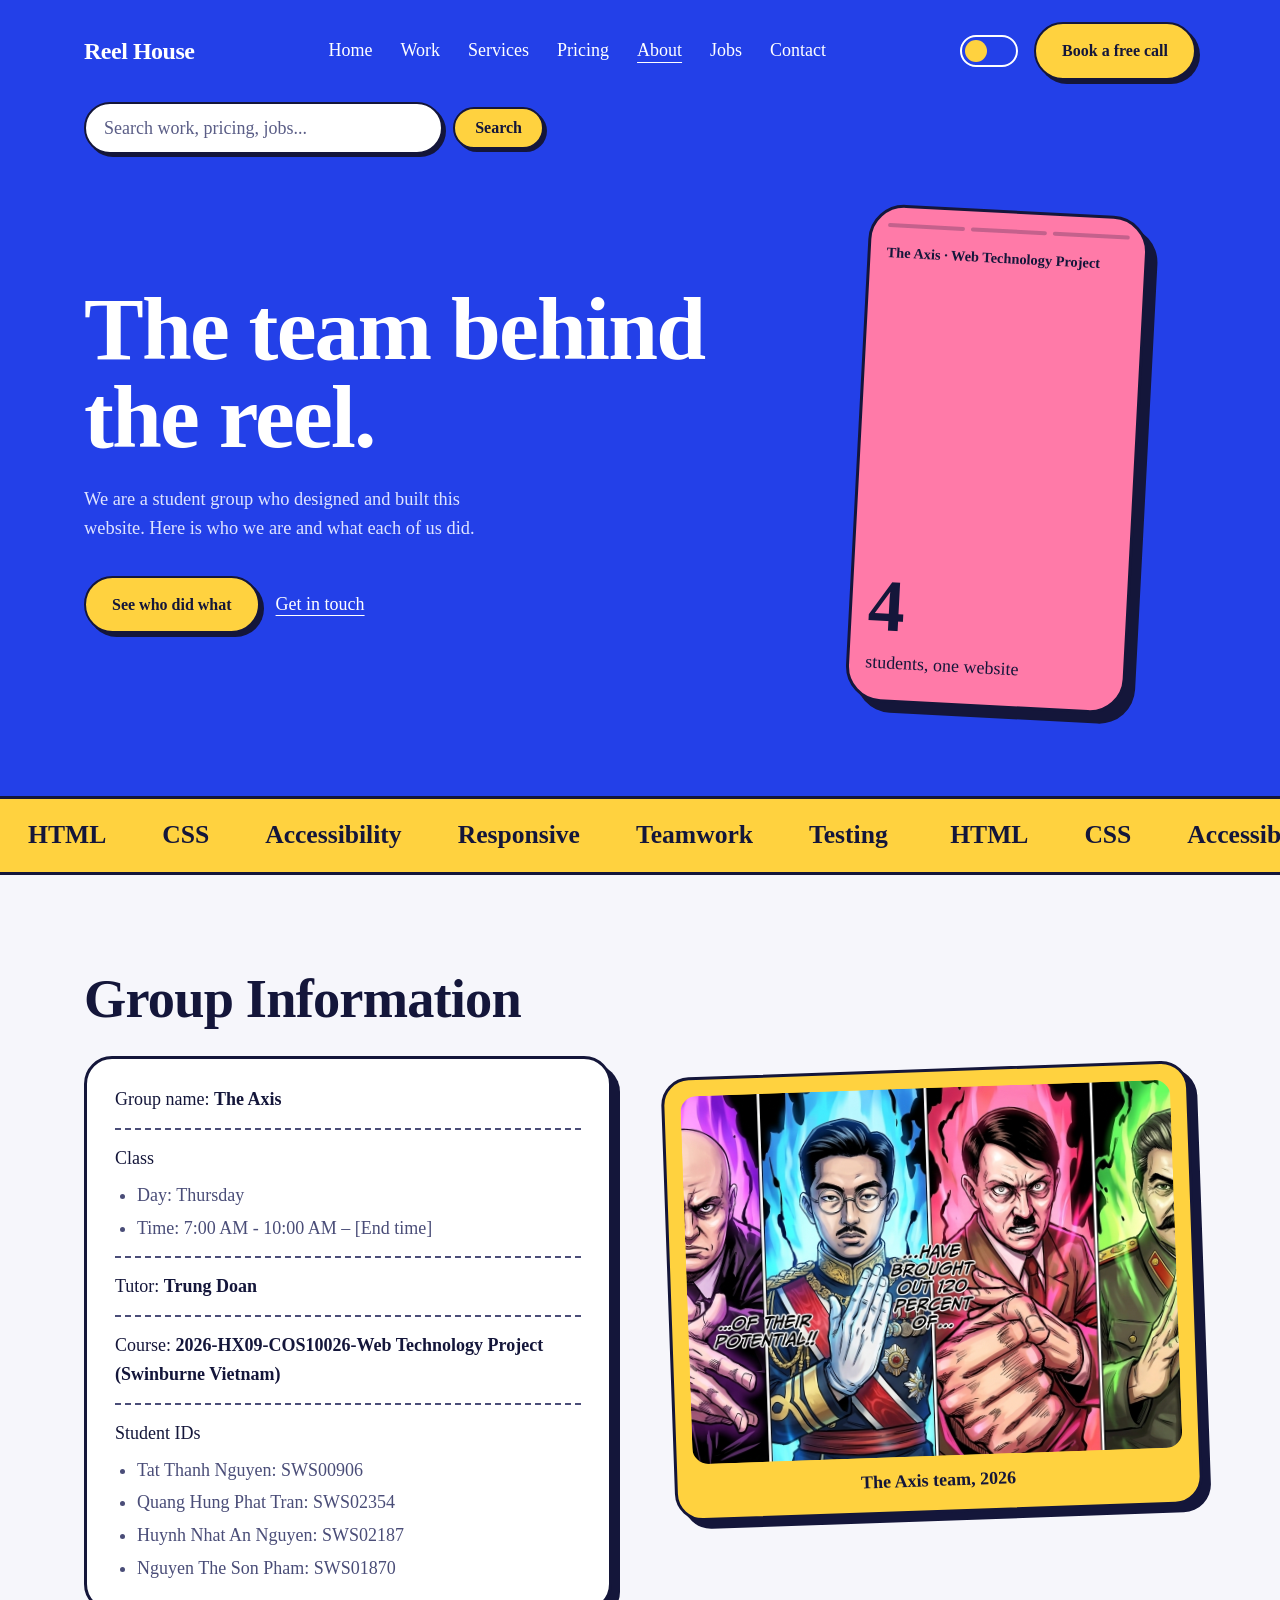
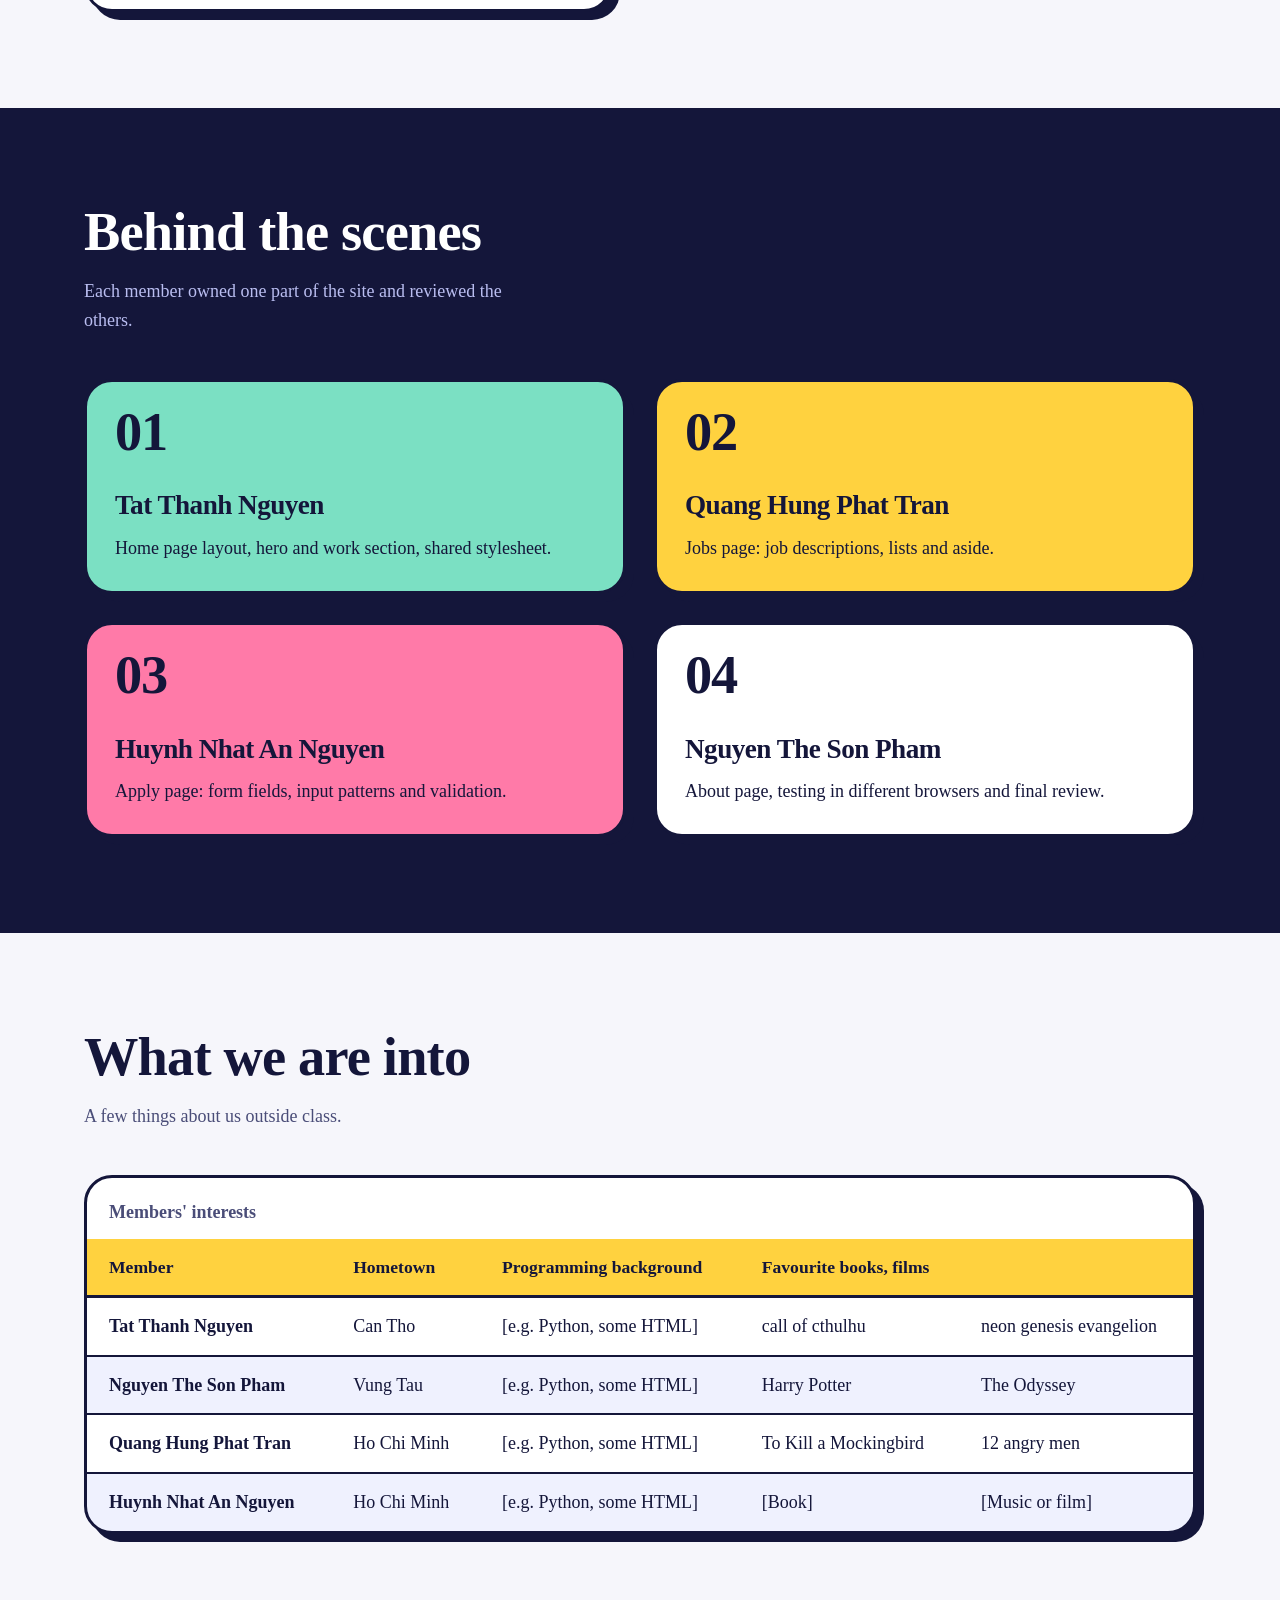
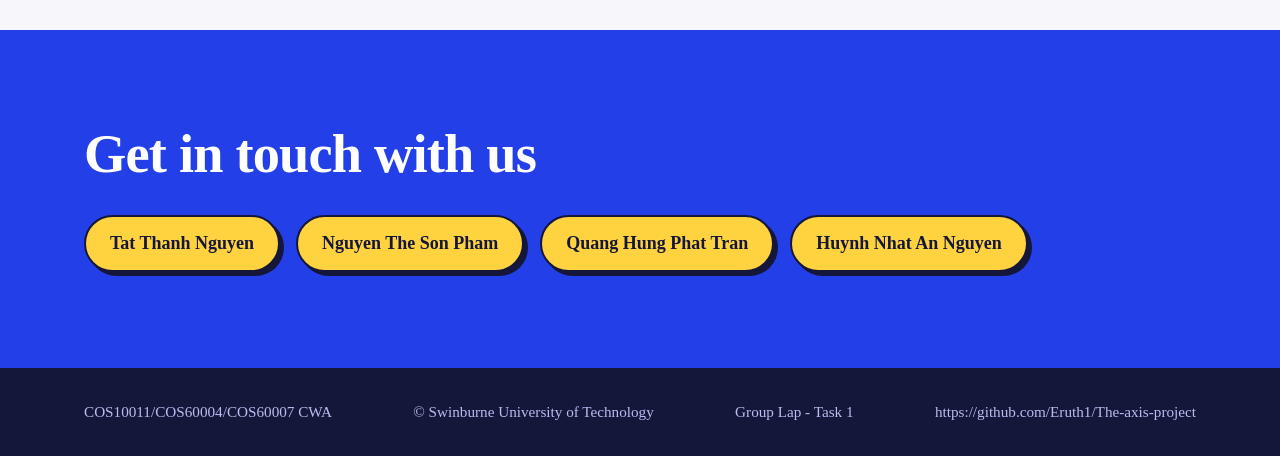
==== about.html @ df367ac7 "them id" ====
<!DOCTYPE html>
<html lang="en">
<head>
<meta charset="UTF-8">
<meta name="viewport" content="width=device-width, initial-scale=1">
<meta name="description" content="About the team behind the Reel House website">
<title>About us | Reel House</title>
<link rel="preconnect" href="https://fonts.googleapis.com">
<link rel="preconnect" href="https://fonts.gstatic.com" crossorigin>
<link href="https://fonts.googleapis.com/css2?family=Bricolage+Grotesque:opsz,wght@12..96,500;12..96,800&family=DM+Sans:wght@400;500;700&display=swap" rel="stylesheet">
<link rel="stylesheet" href="reelhouse.css">
</head>
<body>
<input type="checkbox" id="dark" class="sr" aria-label="Dark mode">
<div class="progress" aria-hidden="true"></div>

<header>
  <div class="wrap">
    <nav>
      <a class="logo" href="index.html">Reel House</a>
      <ul>
        <li><a href="index.html">Home</a></li>
        <li><a href="index.html#work">Work</a></li>
        <li><a href="index.html#services">Services</a></li>
        <li><a href="index.html#pricing">Pricing</a></li>
        <li><a href="about.html" aria-current="page">About</a></li>
        <li><a href="jobs.html">Jobs</a></li>
        <li><a href="contact.html">Contact</a></li>
      </ul>
      <div class="nav-right">
        <label class="toggle" for="dark" title="Switch dark mode"><span class="sr">Toggle dark mode</span></label>
        <a class="btn" href="index.html#contact">Book a free call</a>
      </div>
    </nav>
 <form class="search" role="search" action="index.html">
    <label class="sr" for="site-search">Search the site</label>
    <input type="search" id="site-search" name="q" placeholder="Search work, pricing, jobs..." list="search-list" autocomplete="off">
    <datalist id="search-list"></datalist>
    <button class="btn" type="submit">Search</button>
    <span class="search-msg" role="status" aria-live="polite"></span>

</form>
    <div class="hero">
      <div>
        <h1>The team behind the reel.</h1>
        <p>We are a student group who designed and built this website. Here is who we are and what each of us did.</p>
        <div class="hero-actions">
          <a class="btn" href="#contributions">See who did what</a>
          <a class="text" href="#email">Get in touch</a>
        </div>
      </div>
      <div class="phone" aria-label="Team summary">
        <div class="bars"><i></i><i></i><i></i></div>
        <div class="who">The Axis · Web Technology Project</div>
        <div class="big">4</div>
        <div class="cap">students, one website</div>
      </div>
    </div>
  </div>
</header>

<div class="strip" aria-hidden="true">
  <div>
    <span>HTML</span><span>CSS</span><span>Accessibility</span><span>Responsive</span><span>Teamwork</span><span>Testing</span>
    <span>HTML</span><span>CSS</span><span>Accessibility</span><span>Responsive</span><span>Teamwork</span><span>Testing</span>
  </div>
</div>

<main>
  <section id="group">
    <div class="wrap about-grid">
      <div>
        <h2>Group Information</h2>
        <ul class="info">
          <li>Group name: <strong>The Axis</strong></li>
          <li>Class
            <ul>
              <li>Day: Thursday</li>
              <li>Time: 7:00 AM - 10:00 AM – [End time]</li>
            </ul>
          </li>
          <li>Tutor: <strong>Trung Doan</strong></li>
          <li>Course: <strong>2026-HX09-COS10026-Web Technology Project (Swinburne Vietnam)</strong></li>
          <li>Student IDs
            <ul>
              <li>Tat Thanh Nguyen: SWS00906</li>
              <li>Quang Hung Phat Tran: SWS02354</li>
              <li>Huynh Nhat An Nguyen: SWS02187</li>
              <li>Nguyen The Son Pham: SWS01870</li>
            </ul>
          </li>
        </ul>
      </div>
      <figure class="group-photo">
        <img src="Photo of The Axis Group members.png" alt="Domain Clash" width="480" height="360">
        <figcaption>The Axis team, 2026</figcaption>
      </figure>
    </div>
  </section>

  <section class="services" id="contributions">
    <div class="wrap">
      <h2>Behind the scenes</h2>
      <p class="lead">Each member owned one part of the site and reviewed the others.</p>
      <dl class="roles">
        <div class="role"><span class="num" aria-hidden="true">01</span><dt>Tat Thanh Nguyen</dt><dd>Home page layout, hero and work section, shared stylesheet.</dd></div>
        <div class="role"><span class="num" aria-hidden="true">02</span><dt>Quang Hung Phat Tran</dt><dd>Jobs page: job descriptions, lists and aside.</dd></div>
        <div class="role"><span class="num" aria-hidden="true">03</span><dt>Huynh Nhat An Nguyen</dt><dd>Apply page: form fields, input patterns and validation.</dd></div>
        <div class="role"><span class="num" aria-hidden="true">04</span><dt>Nguyen The Son Pham</dt><dd>About page, testing in different browsers and final review.</dd></div>
      </dl>
    </div>
  </section>

  <section id="interests">
    <div class="wrap">
      <h2>What we are into</h2>
      <p class="lead">A few things about us outside class.</p>
      <div class="table-wrap">
        <table class="interests">
          <caption>Members' interests</caption>
          <thead>
            <tr>
              <th scope="col">Member</th>
              <th scope="col">Hometown</th>
              <th scope="col">Programming background</th>
              <th scope="col" colspan="2">Favourite books, films</th>
            </tr>
          </thead>
          <tbody>
            <tr>
              <th scope="row">Tat Thanh Nguyen</th>
              <td>Can Tho</td>
              <td>[e.g. Python, some HTML]</td>
              <td>call of cthulhu</td>
              <td>neon genesis evangelion</td>
            </tr>
            <tr>
              <th scope="row">Nguyen The Son Pham</th>
              <td>Vung Tau</td>
              <td>[e.g. Python, some HTML]</td>
              <td>Harry Potter</td>
              <td>The Odyssey</td>
            </tr>
            <tr>
              <th scope="row">Quang Hung Phat Tran</th>
              <td>Ho Chi Minh</td>
              <td>[e.g. Python, some HTML]</td>
              <td>To Kill a Mockingbird</td>
              <td>12 angry men</td>
            </tr>
            <tr>
              <th scope="row">Huynh Nhat An Nguyen</th>
              <td>Ho Chi Minh</td>
              <td>[e.g. Python, some HTML]</td>
              <td>[Book]</td>
              <td>[Music or film]</td>
            </tr>
          </tbody>
        </table>
      </div>
    </div>
  </section>

  <section class="contact" id="email">
    <div class="wrap">
      <h2>Get in touch with us</h2>
      <ul class="emails">
        <li><a href="https://mail.google.com/mail/u/0/?to=thanhntfsc0262@fpt.edu.vn&fs=1&tf=cm" target="_blank" rel="noopener">Tat Thanh Nguyen</a></li>
        <li><a href="https://mail.google.com/mail/u/0/?to=sonproghe@gmail.com&fs=1&tf=cm" target="_blank" rel="noopener">Nguyen The Son Pham</a></li>
        <li><a href="https://mail.google.com/mail/u/0/?to=123hungphat456@gmail.com&fs=1&tf=cm" target="_blank" rel="noopener">Quang Hung Phat Tran</a></li>
        <li><a href="???">Huynh Nhat An Nguyen</a></li>
      </ul>
    </div>
  </section>
</main>

<footer>
  <div class="wrap">
    <p>COS10011/COS60004/COS60007 CWA</p>
    <p>&#169; Swinburne University of Technology</p>
    <p>Group Lap - Task 1</p>
    <P>https://github.com/Eruth1/The-axis-project</P>
  </div>
</footer>

</body>
</html>
---- reelhouse.css ----
:root{
  --blue:#2340e8; --ink:#14163a; --paper:#f6f6fb;
  --sun:#ffd23f; --pink:#ff7aa8; --mint:#7be0c3;
  --bg:#f6f6fb; --fg:#14163a; --edge:#14163a; --muted:#4a4d78; --field:#fff; --panel:#14163a;
  --display:"Times New Roman",Times,"Liberation Serif",serif;
  --body:"Times New Roman",Times,"Liberation Serif",serif;
}
*{box-sizing:border-box;margin:0;padding:0}
html{scroll-behavior:smooth}
body{font-family:var(--body);color:var(--fg);background:var(--bg);line-height:1.6;font-size:18px;transition:background .3s,color .3s}
body:has(#dark:checked){--bg:#0f1130;--fg:#eef0ff;--edge:#b8beff;--muted:#aab0ee;--field:#1b1e4d;--panel:#1b1e4d}
a{color:inherit}
:focus-visible{outline:3px solid var(--sun);outline-offset:3px}
.wrap{max-width:1160px;margin:0 auto;padding:0 24px}

/* Header */
header{background:var(--blue);color:#fff}
nav{display:flex;align-items:center;justify-content:space-between;padding:22px 0}
.logo{font-family:var(--display);font-weight:800;font-size:1.5rem;text-decoration:none;letter-spacing:-.02em}
nav ul{display:flex;gap:28px;list-style:none}
nav ul a{text-decoration:none;font-weight:500}
nav ul a:hover{text-decoration:underline;text-underline-offset:6px}
.btn{display:inline-block;background:var(--sun);color:var(--ink);font-weight:700;padding:14px 26px;border-radius:999px;text-decoration:none;border:2px solid var(--ink);box-shadow:4px 4px 0 var(--ink);transition:transform .15s,box-shadow .15s;cursor:pointer;font-family:inherit;font-size:1rem}
.btn:hover{transform:translate(2px,2px);box-shadow:2px 2px 0 var(--ink)}

/* Dark mode switch (checkbox + :has, no JavaScript) */
.sr{position:absolute;opacity:0;pointer-events:none}
.nav-right{display:flex;align-items:center;gap:16px}
.toggle{width:58px;height:32px;border-radius:999px;border:2px solid #fff;background:transparent;position:relative;cursor:pointer;flex:none}
.toggle::before{content:"";position:absolute;top:3px;left:3px;width:22px;height:22px;border-radius:50%;background:var(--sun);transition:transform .25s}
body:has(#dark:checked) .toggle::before{transform:translateX(26px);background:#fff}
body:has(#dark:focus-visible) .toggle{outline:3px solid var(--sun);outline-offset:3px}

/* Scroll progress bar (scroll-driven animation) */
.progress{position:fixed;top:0;left:0;right:0;height:5px;background:var(--sun);transform:scaleX(0);transform-origin:left;z-index:60}
@supports (animation-timeline:scroll()){
  .progress{animation:grow linear both;animation-timeline:scroll(root)}
}
@keyframes grow{to{transform:scaleX(1)}}

/* Sticky call button on small screens */
.sticky-cta{display:none}

/* Hero */
.hero{display:grid;grid-template-columns:1.25fr .75fr;gap:48px;align-items:center;padding:48px 0 88px}
h1{font-family:var(--display);font-weight:800;font-size:clamp(2.8rem,7vw,5.6rem);line-height:.98;letter-spacing:-.02em}
.hero p{max-width:46ch;margin:24px 0 32px;font-size:1.15rem;color:#dfe4ff}
.hero-actions{display:flex;gap:16px;align-items:center;flex-wrap:wrap}
.hero-actions a.text{font-weight:500;text-underline-offset:5px}

/* Phone with story bars (the one animated moment) */
.phone{justify-self:center;width:min(280px,80vw);aspect-ratio:9/16;background:var(--pink);border:3px solid var(--ink);border-radius:36px;box-shadow:10px 10px 0 var(--ink);padding:16px;display:flex;flex-direction:column;color:var(--ink);transform:rotate(3deg);position:relative;overflow:hidden}
.bars{display:flex;gap:6px}
.bars i{flex:1;height:4px;background:rgba(20,22,58,.25);border-radius:4px;overflow:hidden;position:relative}
.bars i::after{content:"";position:absolute;inset:0;background:var(--ink);transform:scaleX(0);transform-origin:left;animation:fill 9s linear infinite}
.bars i:nth-child(2)::after{animation-delay:3s}
.bars i:nth-child(3)::after{animation-delay:6s}
@keyframes fill{0%{transform:scaleX(0)}33%,100%{transform:scaleX(1)}}
.phone .who{margin-top:14px;font-weight:700;font-size:.9rem}
.phone .big{margin-top:auto;font-family:var(--display);font-weight:800;font-size:4.6rem;line-height:.9;letter-spacing:-.02em}
.phone .cap{margin:10px 0 6px;font-weight:500}

/* Platform marquee */
.strip{background:var(--sun);color:var(--ink);border-block:3px solid var(--ink);overflow:hidden;white-space:nowrap}
.strip div{display:inline-block;padding:16px 0;font-family:var(--display);font-weight:800;font-size:1.6rem;animation:slide 28s linear infinite}
.strip span{margin:0 28px}
@keyframes slide{to{transform:translateX(-50%)}}

section{padding:96px 0}
h2{font-family:var(--display);font-weight:800;font-size:clamp(2rem,4.5vw,3.4rem);line-height:1.05;letter-spacing:-.015em;max-width:18ch}
.lead{max-width:52ch;margin-top:16px;color:var(--muted)}

/* Work: vertical story cards */
.stories{display:grid;grid-template-columns:repeat(3,1fr);gap:28px;margin-top:48px}
.story{position:relative;overflow:hidden;color:#14163a;aspect-ratio:9/14;border:3px solid var(--edge);border-radius:28px;padding:22px;display:flex;flex-direction:column;box-shadow:8px 8px 0 var(--edge);transition:transform .2s}
.story:hover{transform:translateY(-6px)}
.story:nth-child(1){background:var(--mint)}
.story:nth-child(2){background:var(--sun)}
.story:nth-child(3){background:var(--pink)}
.story small{font-weight:700;font-size:1rem}
.story .stat{margin-top:auto;font-family:var(--display);font-weight:800;font-size:clamp(3.4rem,6vw,5rem);line-height:.9;letter-spacing:-.02em}
.story h3{font-size:1.25rem;margin:10px 0 6px}
.story p{font-size:.98rem}

.story .back{position:absolute;inset:0;background:#14163a;color:#fff;padding:22px;display:flex;flex-direction:column;justify-content:flex-end;transform:translateY(101%);transition:transform .4s cubic-bezier(.2,.8,.2,1)}
.story:hover .back,.story:focus-within .back,.story:focus .back{transform:none}
.story .back h3{color:var(--sun);margin:0 0 12px}
.story .back ul{list-style:none;display:grid;gap:10px}
.story .back li{padding-left:22px;position:relative}
.story .back li::before{content:"";position:absolute;left:0;top:.55em;width:10px;height:10px;border-radius:50%;background:var(--mint)}
.story .hint{margin-top:10px;font-size:.85rem;font-weight:700;opacity:.7}

/* Services */
.services{background:var(--panel);color:#fff}
.services .lead{color:#b9bdf0}
.list{margin-top:44px;border-top:2px solid #3a3e85}
details{border-bottom:2px solid #3a3e85}
summary{list-style:none;cursor:pointer;display:flex;justify-content:space-between;align-items:center;padding:24px 0;font-family:var(--display);font-weight:800;font-size:clamp(1.5rem,3vw,2.2rem);letter-spacing:-.02em}
summary::-webkit-details-marker{display:none}
summary::after{content:"+";font-size:2rem;color:var(--sun);transition:transform .2s}
details[open] summary::after{transform:rotate(45deg)}
details p{padding:0 0 26px;max-width:58ch;color:#c9ccf5}

/* Contact */
.contact{background:var(--blue);color:#fff}
.contact .grid{display:grid;grid-template-columns:1fr 1fr;gap:56px;align-items:start}
form{background:var(--bg);color:var(--fg);border:3px solid var(--edge);border-radius:28px;padding:30px;box-shadow:8px 8px 0 var(--edge);display:grid;gap:16px}
label{font-weight:700;font-size:.95rem;display:grid;gap:6px}
input,select,textarea{font:inherit;padding:12px 14px;border:2px solid var(--edge);border-radius:12px;background:var(--field);color:var(--fg)}
textarea{min-height:110px;resize:vertical}

footer{background:var(--ink);color:#b9bdf0;padding:32px 0;font-size:.95rem}
footer .wrap{display:flex;justify-content:space-between;flex-wrap:wrap;gap:12px}

@media (max-width:860px){
  .hero,.contact .grid{grid-template-columns:1fr}
  .stories{grid-template-columns:1fr}
  .story{aspect-ratio:auto;min-height:340px}
  nav ul{display:none}
  section{padding:72px 0}
  .sticky-cta{display:block;position:fixed;left:16px;right:16px;bottom:max(16px,env(safe-area-inset-bottom));z-index:40;text-align:center}
  footer{padding-bottom:96px}
  .story .back{transform:none;position:static;margin-top:16px;border-radius:16px}
  .story .hint{display:none}
}
@media (prefers-reduced-motion:reduce){
  .bars i::after,.strip div{animation:none}
  .bars i::after{transform:scaleX(1)}
}

/* ===== Platform picker for Work (radio buttons, no JavaScript) ===== */
.tabs{display:flex;gap:12px;flex-wrap:wrap;margin-top:32px}
.tabs label.tab{display:block;gap:0}
.tab span{display:inline-block;padding:10px 22px;border:2px solid var(--edge);border-radius:999px;font-weight:700;cursor:pointer;transition:background .15s,color .15s}
.tab span:hover{background:var(--sun);color:#14163a}
#p-tt:checked ~ .tabs label[for=p-tt] span,
#p-ig:checked ~ .tabs label[for=p-ig] span,
#p-yt:checked ~ .tabs label[for=p-yt] span{background:var(--fg);color:var(--bg);border-color:var(--fg)}
#p-tt:focus-visible ~ .tabs label[for=p-tt] span,
#p-ig:focus-visible ~ .tabs label[for=p-ig] span,
#p-yt:focus-visible ~ .tabs label[for=p-yt] span{outline:3px solid var(--blue);outline-offset:3px}
.set{display:none}
#p-tt:checked ~ .set-tt,#p-ig:checked ~ .set-ig,#p-yt:checked ~ .set-yt{display:grid}
@keyframes swap{from{opacity:0;transform:translateY(12px)}}
.set .story{animation:swap .35s ease both}

/* ===== Pricing ===== */
.plans{display:grid;grid-template-columns:repeat(3,1fr);gap:28px;margin-top:56px;align-items:stretch}
.plan{background:var(--field);color:var(--fg);border:3px solid var(--edge);border-radius:28px;padding:30px;box-shadow:8px 8px 0 var(--edge);display:flex;flex-direction:column;position:relative}
.plan.pop{background:var(--sun);color:#14163a;border-color:#14163a;box-shadow:8px 8px 0 #14163a;transform:translateY(-14px)}
.badge{position:absolute;top:-16px;right:22px;background:var(--pink);color:#14163a;border:2px solid #14163a;border-radius:999px;padding:4px 14px;font-weight:700;font-size:.9rem}
.plan h3{font-family:var(--display);font-size:1.6rem;letter-spacing:-.02em}
.price{font-family:var(--display);font-weight:800;font-size:3rem;letter-spacing:-.02em;margin:8px 0}
.price small{font-family:var(--body);font-size:1rem;font-weight:500;letter-spacing:0}
.plan ul{list-style:none;margin:16px 0 28px;display:grid;gap:10px}
.plan li{padding-left:28px;position:relative}
.plan li::before{content:"";position:absolute;left:0;top:.5em;width:14px;height:8px;border-left:3px solid var(--mint);border-bottom:3px solid var(--mint);transform:rotate(-45deg)}
.plan.pop li::before{border-color:#14163a}
.plan .btn{margin-top:auto;text-align:center;background:var(--blue);color:#fff;border-color:#14163a;box-shadow:4px 4px 0 #14163a}
.plan.pop .btn{background:#14163a}
@media (max-width:860px){
  .plans{grid-template-columns:1fr}
  .plan.pop{transform:none}
}
@media (prefers-reduced-motion:reduce){.set .story{animation:none}}

/* ===== About page ===== */
.about1{padding:40px 0 88px}
.about1 p{max-width:46ch;margin-top:24px;font-size:1.15rem;color:#dfe4ff}
nav ul a[aria-current=page]{text-decoration:underline;text-underline-offset:6px}
.about-grid{display:grid;grid-template-columns:1fr 1fr;gap:56px;align-items:center}
.info{margin-top:28px;list-style:none;display:grid;gap:12px}
.info ul{margin:8px 0 0 22px;list-style:disc;display:grid;gap:4px;color:var(--muted)}
.group-photo{background:var(--sun);color:#14163a;border:3px solid var(--edge);border-radius:28px;padding:16px;box-shadow:8px 8px 0 var(--edge);transform:rotate(-2deg)}
.group-photo img{display:block;width:100%;height:auto;aspect-ratio:4/3;object-fit:cover;border-radius:16px;background:var(--pink)}
.group-photo figcaption{margin-top:10px;font-weight:700;text-align:center}
.roles{margin-top:44px;border-top:2px solid #3a3e85}
.roles dt{padding-top:24px;font-family:var(--display);font-weight:800;font-size:clamp(1.4rem,3vw,2rem);letter-spacing:-.02em;color:var(--sun)}
.roles dd{padding:6px 0 24px;border-bottom:2px solid #3a3e85;color:#c9ccf5;max-width:58ch}
.table-wrap{margin-top:44px;overflow-x:auto;border:3px solid var(--edge);border-radius:28px;box-shadow:8px 8px 0 var(--edge);background:var(--field)}
.interests{width:100%;border-collapse:collapse;min-width:640px}
.interests caption{text-align:left;padding:20px 22px 0;font-weight:700;color:var(--muted)}
.interests th,.interests td{padding:14px 22px;text-align:left;border-bottom:2px solid var(--edge)}
.interests thead th{font-family:var(--display);font-size:1.1rem}
.interests tbody tr:last-child th,.interests tbody tr:last-child td{border-bottom:0}
.interests td[rowspan]{background:var(--mint);color:#14163a;border-bottom:0}
.emails{list-style:none;display:flex;flex-wrap:wrap;gap:16px;margin-top:32px}
.emails a{display:inline-block;background:var(--sun);color:#14163a;font-weight:700;padding:12px 24px;border:2px solid #14163a;border-radius:999px;box-shadow:4px 4px 0 #14163a;text-decoration:none}
.emails a:hover{transform:translate(2px,2px);box-shadow:2px 2px 0 #14163a}
@media (max-width:860px){
  .about-grid{grid-template-columns:1fr}
  .group-photo{transform:none}
}

/* ===== Apply page ===== */
form fieldset{border:2px solid var(--edge);border-radius:12px;padding:12px 16px 16px;display:flex;flex-wrap:wrap;gap:8px 20px;min-width:0}
form legend{font-weight:700;font-size:.95rem;padding:0 6px}
form fieldset label{display:inline-flex;align-items:center;gap:8px;font-weight:500}
input[type=radio],input[type=checkbox]{width:20px;height:20px;padding:0;accent-color:var(--blue)}
form p{display:grid}
form p.actions{display:flex;flex-wrap:wrap;gap:12px}
form .btn{box-shadow:4px 4px 0 var(--edge);border-color:var(--edge);color:#14163a}
form .btn:hover{box-shadow:2px 2px 0 var(--edge)}
form .btn-ghost{background:transparent;color:var(--fg)}
input:user-invalid,select:user-invalid,textarea:user-invalid{border-color:#d6204a}
@media (max-width:860px){.contact .grid{grid-template-columns:1fr}}

/* ===== About page: match the home page ===== */
.info{background:var(--field);color:var(--fg);border:3px solid var(--edge);border-radius:28px;box-shadow:8px 8px 0 var(--edge);padding:26px 28px;gap:14px}
.info>li:not(:last-child){padding-bottom:14px;border-bottom:2px dashed var(--muted)}
.group-photo img{min-height:240px;color:#14163a;font-weight:700;text-align:center}

.roles{display:grid;grid-template-columns:repeat(2,1fr);gap:28px;border-top:0}
.role{position:relative;overflow:hidden;color:#14163a;border:3px solid #14163a;border-radius:28px;padding:26px 28px 28px;box-shadow:8px 8px 0 #14163a;transition:transform .2s;display:flex;flex-direction:column;min-height:200px}
.role:hover{transform:translateY(-6px)}
.role:nth-child(1){background:var(--mint)}
.role:nth-child(2){background:var(--sun)}
.role:nth-child(3){background:var(--pink)}
.role:nth-child(4){background:#fff}
.role .num{font-family:var(--display);font-weight:800;font-size:3.4rem;line-height:.9;letter-spacing:-.02em;margin-bottom:auto;padding-bottom:28px}
.roles .role dt{padding:0;color:#14163a;font-size:clamp(1.3rem,2.4vw,1.7rem)}
.roles .role dd{padding:6px 0 0;border:0;color:#14163a;max-width:none}

.interests thead th{background:var(--sun);color:#14163a;border-bottom:3px solid var(--edge)}
.interests tbody tr:nth-child(even) th,.interests tbody tr:nth-child(even) td:not([rowspan]){background:rgba(35,64,232,.07)}
.interests tbody tr:hover th,.interests tbody tr:hover td:not([rowspan]){background:rgba(255,210,63,.35)}
.interests caption{padding-bottom:12px}

@media (max-width:860px){
  .roles{grid-template-columns:1fr}
  .info{padding:22px}
}

/* ===== Site search ===== */
form.search{display:flex;flex-wrap:wrap;align-items:center;gap:10px;max-width:460px;margin:0 0 8px;padding:0;background:none;border:0;border-radius:0;box-shadow:none}
form.search input[type=search]{flex:1 1 220px;min-width:0;padding:10px 18px;border:2px solid var(--ink);border-radius:999px;background:#fff;color:var(--ink);box-shadow:3px 3px 0 var(--ink)}
form.search input[type=search]::placeholder{color:#5a5d86}
form.search .btn{padding:10px 20px;box-shadow:3px 3px 0 var(--ink);border-color:var(--ink);color:var(--ink)}
form.search .btn:hover{box-shadow:1px 1px 0 var(--ink)}
.search-msg{flex-basis:100%;min-height:1.2em;font-size:.9rem;font-weight:500;color:#ffe9a6}
.search-msg:empty{display:none}

/* ===== Jobs page ===== */
.jobs-layout{display:grid;grid-template-columns:1fr 340px;gap:48px;align-items:start;padding-top:72px;padding-bottom:96px}
.jobs-main{display:grid;gap:40px}
.jobs-main #openings{padding:0}
.jobs-main section.job{padding:32px}
.job .job-head{background:none;color:inherit}
.job-links{list-style:none;display:flex;flex-wrap:wrap;gap:12px;margin-top:24px}
.job-links a{display:inline-block;padding:10px 20px;border:2px solid var(--edge);border-radius:999px;font-weight:700;text-decoration:none;transition:background .15s,color .15s}
.job-links a:hover{background:var(--sun);color:#14163a}
.job{background:var(--field);color:var(--fg);border:3px solid var(--edge);border-radius:28px;box-shadow:8px 8px 0 var(--edge);padding:32px;scroll-margin-top:24px}
.job h2{font-size:clamp(1.8rem,3.6vw,2.6rem);max-width:none}
.job h3{font-family:var(--display);font-size:1.4rem;letter-spacing:-.02em;margin:28px 0 12px}
.job h4{font-size:1rem;margin-bottom:8px}
.job-head p:not(.ref){margin-top:10px;max-width:60ch;color:var(--muted)}
.ref{display:inline-block;margin-bottom:12px;padding:4px 14px;background:var(--pink);color:#14163a;border:2px solid #14163a;border-radius:999px;font-weight:500;font-size:.9rem}
.facts{display:grid;grid-template-columns:repeat(2,1fr);gap:14px;margin-top:24px;padding:18px 20px;border:2px dashed var(--muted);border-radius:18px}
.facts dt{font-size:.82rem;font-weight:700;text-transform:uppercase;letter-spacing:.06em;color:var(--muted)}
.facts dd{font-weight:700}
.duties{padding-left:24px;display:grid;gap:8px}
.duties li::marker{font-family:var(--display);font-weight:800;color:var(--blue)}
body:has(#dark:checked) .duties li::marker{color:var(--sun)}
.reqs{display:grid;grid-template-columns:1fr 1fr;gap:24px;margin-bottom:28px}
.reqs ul{list-style:none;display:grid;gap:8px}
.reqs li{padding-left:24px;position:relative}
.reqs li::before{content:"";position:absolute;left:0;top:.55em;width:10px;height:10px;border-radius:50%;background:var(--mint);border:2px solid var(--edge)}
.reqs div:last-child li::before{background:var(--sun)}
.how{position:sticky;top:24px;background:var(--sun);color:#14163a;border:3px solid #14163a;border-radius:28px;box-shadow:8px 8px 0 #14163a;padding:28px}
.how h2{font-size:1.8rem;max-width:none}
.how ol{margin:16px 0 0 22px;display:grid;gap:10px}
.how li::marker{font-weight:800}
.how .deadline{margin-top:18px;padding-top:14px;border-top:2px solid #14163a;font-weight:700}
@media (max-width:860px){
  .jobs-layout{grid-template-columns:1fr;padding-top:56px;padding-bottom:72px}
  .how{position:static}
  .facts,.reqs{grid-template-columns:1fr}
  .jobs-main section.job{padding:24px}
}

/* ===== Team photo as a music button ===== */
.photo-btn{display:block;position:relative;width:100%;padding:0;border:0;background:none;border-radius:16px;cursor:pointer;font:inherit;color:inherit}
.photo-btn img{transition:filter .2s}
.photo-btn:hover img{filter:brightness(.85)}
.play-icon{position:absolute;left:50%;top:50%;width:76px;height:76px;margin:-38px 0 0 -38px;border-radius:50%;background:var(--sun);border:3px solid #14163a;box-shadow:4px 4px 0 #14163a}
.play-icon::before{content:"";position:absolute;left:30px;top:20px;border-style:solid;border-width:15px 0 15px 24px;border-color:transparent transparent transparent #14163a}
.photo-btn.is-playing .play-icon::before{left:24px;top:22px;width:10px;height:28px;border:0;background:#14163a;box-shadow:18px 0 0 #14163a}
.photo-btn.is-playing .play-icon{animation:pulse 1.4s ease-in-out infinite}
@keyframes pulse{50%{transform:scale(1.12)}}
@media (prefers-reduced-motion:reduce){.photo-btn.is-playing .play-icon{animation:none}}

/* ===== Find on page (Ctrl+F style) ===== */
mark.find-hit{background:#ffe066;color:#14163a;border-radius:3px;padding:0 1px}
mark.find-hit.is-current{background:#ff9d2e;outline:2px solid #14163a}
form.search .find-nav{padding:10px 14px;line-height:1;font-size:1.05rem}
form.search.find-active{position:fixed;top:12px;right:12px;left:auto;z-index:80;width:min(520px,calc(100vw - 24px));max-width:none;margin:0;padding:10px 14px;background:var(--blue);border:2px solid #14163a;border-radius:24px;box-shadow:4px 4px 0 #14163a;color:#fff}
@media (max-width:860px){form.search.find-active{top:8px;right:8px}}

/* ===== Contact page: pull the form up under the title ===== */
header:has(+ main > .contact:first-child) .about1{padding-bottom:28px}
main > .contact:first-child{padding-top:16px;padding-bottom:72px}
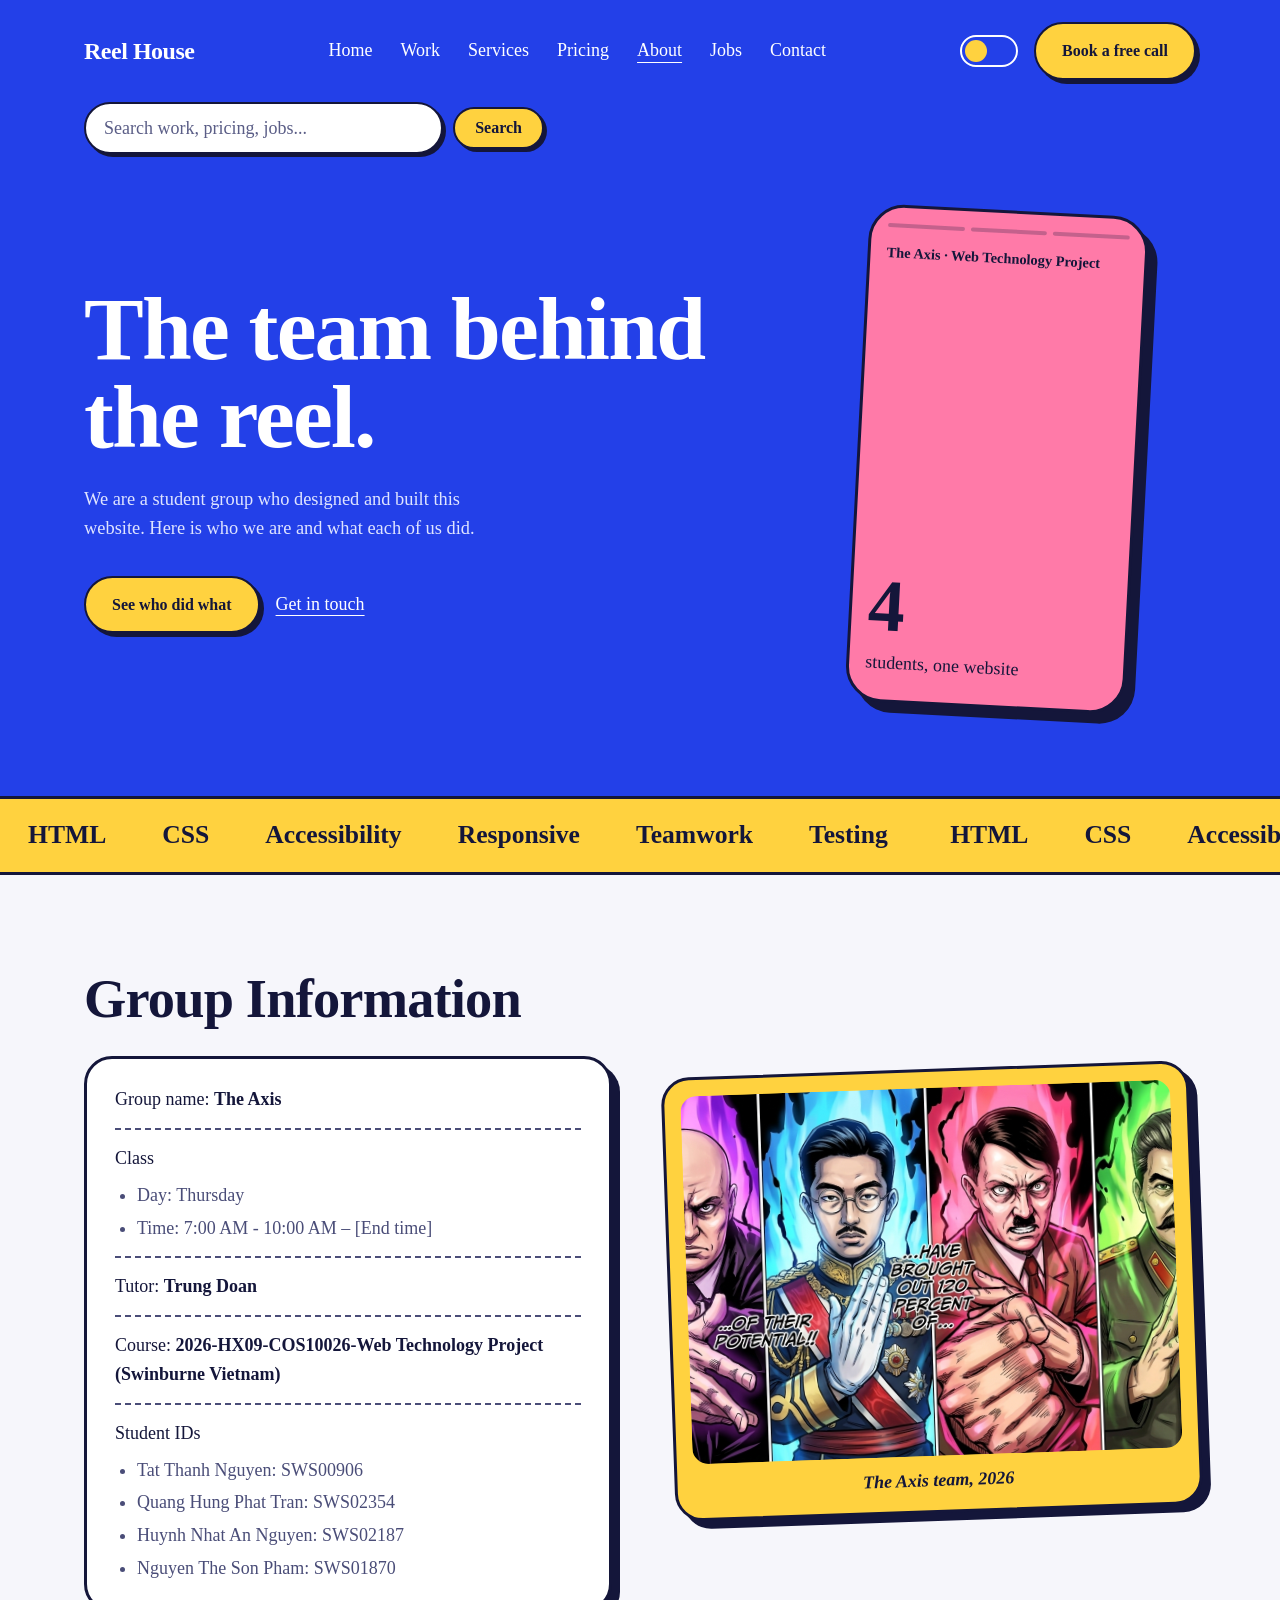
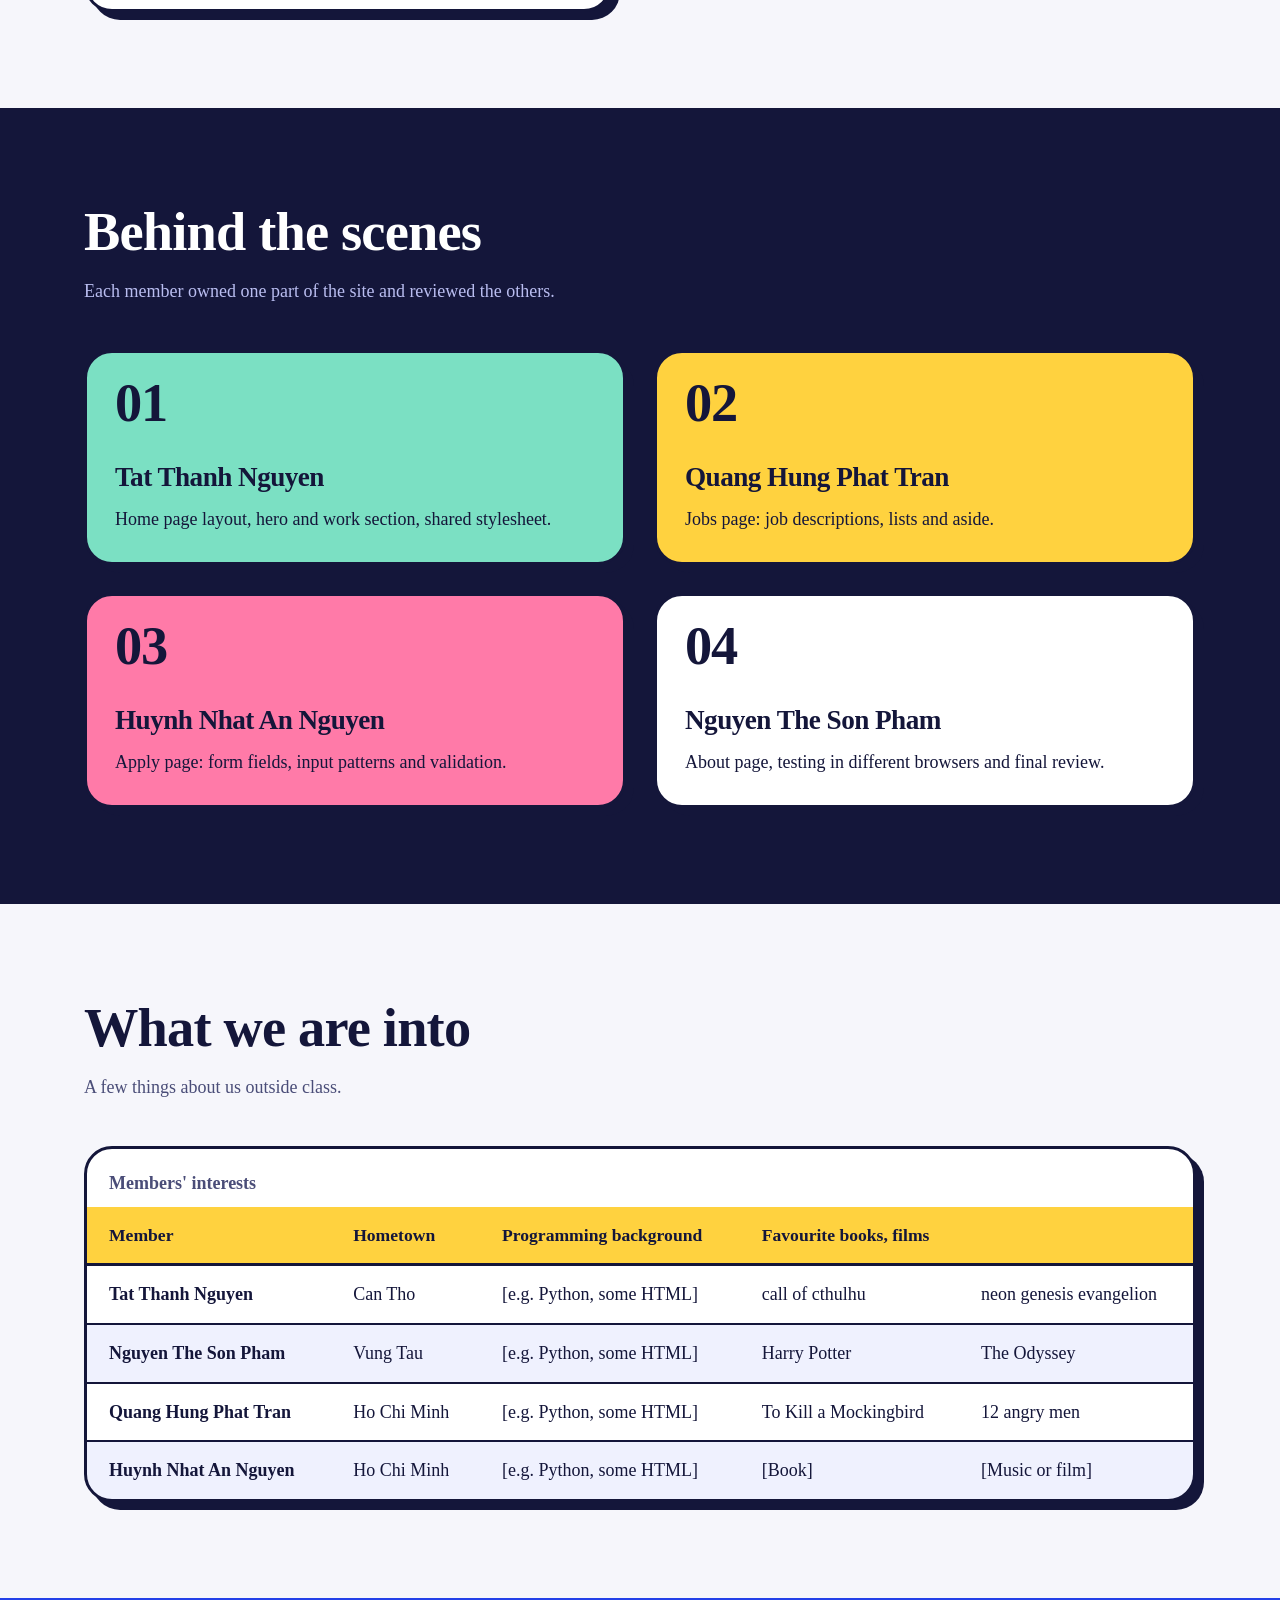
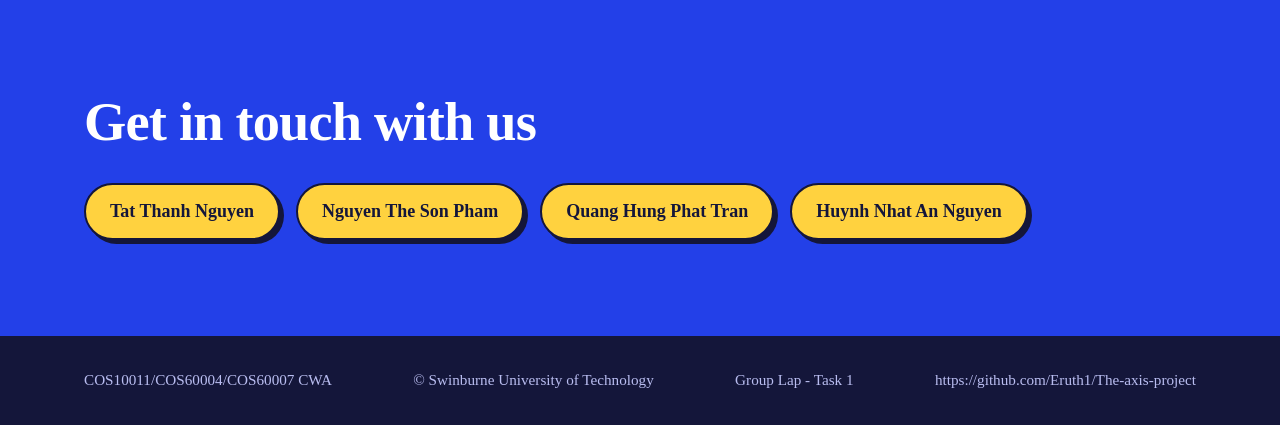
==== commit 08c7b2ea: "fix somethings" ====
--- a/about.html
+++ b/about.html
@@ -8,7 +8,20 @@
 <link rel="preconnect" href="https://fonts.googleapis.com">
 <link rel="preconnect" href="https://fonts.gstatic.com" crossorigin>
 <link href="https://fonts.googleapis.com/css2?family=Bricolage+Grotesque:opsz,wght@12..96,500;12..96,800&family=DM+Sans:wght@400;500;700&display=swap" rel="stylesheet">
-<link rel="stylesheet" href="reelhouse.css">
+<link rel="stylesheet" href="styles.css">
+<!-- Embedded CSS: styles used only on the About page -->
+<style>
+  /* Centre the caption under the group photo */
+  .group-photo figcaption {
+    text-align: center;
+    font-style: italic;
+  }
+  /* Make the interests table caption stand out */
+  .interests caption {
+    font-weight: 700;
+    padding-bottom: 0.5em;
+  }
+</style>
 </head>
 <body>
 <input type="checkbox" id="dark" class="sr" aria-label="Dark mode">
@@ -101,7 +114,7 @@
   <section class="services" id="contributions">
     <div class="wrap">
       <h2>Behind the scenes</h2>
-      <p class="lead">Each member owned one part of the site and reviewed the others.</p>
+      <p class="lead" style="max-width:60ch">Each member owned one part of the site and reviewed the others.</p>
       <dl class="roles">
         <div class="role"><span class="num" aria-hidden="true">01</span><dt>Tat Thanh Nguyen</dt><dd>Home page layout, hero and work section, shared stylesheet.</dd></div>
         <div class="role"><span class="num" aria-hidden="true">02</span><dt>Quang Hung Phat Tran</dt><dd>Jobs page: job descriptions, lists and aside.</dd></div>
--- a/styles.css
+++ b/styles.css
@@ -0,0 +1,301 @@
+:root{
+  --blue:#2340e8; --ink:#14163a; --paper:#f6f6fb;
+  --sun:#ffd23f; --pink:#ff7aa8; --mint:#7be0c3;
+  --bg:#f6f6fb; --fg:#14163a; --edge:#14163a; --muted:#4a4d78; --field:#fff; --panel:#14163a;
+  --display:"Times New Roman",Times,"Liberation Serif",serif;
+  --body:"Times New Roman",Times,"Liberation Serif",serif;
+}
+*{box-sizing:border-box;margin:0;padding:0}
+html{scroll-behavior:smooth}
+body{font-family:var(--body);color:var(--fg);background:var(--bg);line-height:1.6;font-size:18px;transition:background .3s,color .3s}
+body:has(#dark:checked){--bg:#0f1130;--fg:#eef0ff;--edge:#b8beff;--muted:#aab0ee;--field:#1b1e4d;--panel:#1b1e4d}
+a{color:inherit}
+:focus-visible{outline:3px solid var(--sun);outline-offset:3px}
+.wrap{max-width:1160px;margin:0 auto;padding:0 24px}
+
+/* Header */
+header{background:var(--blue);color:#fff}
+nav{display:flex;align-items:center;justify-content:space-between;padding:22px 0}
+.logo{font-family:var(--display);font-weight:800;font-size:1.5rem;text-decoration:none;letter-spacing:-.02em}
+nav ul{display:flex;gap:28px;list-style:none}
+nav ul a{text-decoration:none;font-weight:500}
+nav ul a:hover{text-decoration:underline;text-underline-offset:6px}
+.btn{display:inline-block;background:var(--sun);color:var(--ink);font-weight:700;padding:14px 26px;border-radius:999px;text-decoration:none;border:2px solid var(--ink);box-shadow:4px 4px 0 var(--ink);transition:transform .15s,box-shadow .15s;cursor:pointer;font-family:inherit;font-size:1rem}
+.btn:hover{transform:translate(2px,2px);box-shadow:2px 2px 0 var(--ink)}
+
+/* Dark mode switch (checkbox + :has, no JavaScript) */
+.sr{position:absolute;opacity:0;pointer-events:none}
+.nav-right{display:flex;align-items:center;gap:16px}
+.toggle{width:58px;height:32px;border-radius:999px;border:2px solid #fff;background:transparent;position:relative;cursor:pointer;flex:none}
+.toggle::before{content:"";position:absolute;top:3px;left:3px;width:22px;height:22px;border-radius:50%;background:var(--sun);transition:transform .25s}
+body:has(#dark:checked) .toggle::before{transform:translateX(26px);background:#fff}
+body:has(#dark:focus-visible) .toggle{outline:3px solid var(--sun);outline-offset:3px}
+
+/* Scroll progress bar (scroll-driven animation) */
+.progress{position:fixed;top:0;left:0;right:0;height:5px;background:var(--sun);transform:scaleX(0);transform-origin:left;z-index:60}
+@supports (animation-timeline:scroll()){
+  .progress{animation:grow linear both;animation-timeline:scroll(root)}
+}
+@keyframes grow{to{transform:scaleX(1)}}
+
+/* Sticky call button on small screens */
+.sticky-cta{display:none}
+
+/* Hero */
+.hero{display:grid;grid-template-columns:1.25fr .75fr;gap:48px;align-items:center;padding:48px 0 88px}
+h1{font-family:var(--display);font-weight:800;font-size:clamp(2.8rem,7vw,5.6rem);line-height:.98;letter-spacing:-.02em}
+.hero p{max-width:46ch;margin:24px 0 32px;font-size:1.15rem;color:#dfe4ff}
+.hero-actions{display:flex;gap:16px;align-items:center;flex-wrap:wrap}
+.hero-actions a.text{font-weight:500;text-underline-offset:5px}
+
+/* Phone with story bars (the one animated moment) */
+.phone{justify-self:center;width:min(280px,80vw);aspect-ratio:9/16;background:var(--pink);border:3px solid var(--ink);border-radius:36px;box-shadow:10px 10px 0 var(--ink);padding:16px;display:flex;flex-direction:column;color:var(--ink);transform:rotate(3deg);position:relative;overflow:hidden}
+.bars{display:flex;gap:6px}
+.bars i{flex:1;height:4px;background:rgba(20,22,58,.25);border-radius:4px;overflow:hidden;position:relative}
+.bars i::after{content:"";position:absolute;inset:0;background:var(--ink);transform:scaleX(0);transform-origin:left;animation:fill 9s linear infinite}
+.bars i:nth-child(2)::after{animation-delay:3s}
+.bars i:nth-child(3)::after{animation-delay:6s}
+@keyframes fill{0%{transform:scaleX(0)}33%,100%{transform:scaleX(1)}}
+.phone .who{margin-top:14px;font-weight:700;font-size:.9rem}
+.phone .big{margin-top:auto;font-family:var(--display);font-weight:800;font-size:4.6rem;line-height:.9;letter-spacing:-.02em}
+.phone .cap{margin:10px 0 6px;font-weight:500}
+
+/* Platform marquee */
+.strip{background:var(--sun);color:var(--ink);border-block:3px solid var(--ink);overflow:hidden;white-space:nowrap}
+.strip div{display:inline-block;padding:16px 0;font-family:var(--display);font-weight:800;font-size:1.6rem;animation:slide 28s linear infinite}
+.strip span{margin:0 28px}
+@keyframes slide{to{transform:translateX(-50%)}}
+
+section{padding:96px 0}
+h2{font-family:var(--display);font-weight:800;font-size:clamp(2rem,4.5vw,3.4rem);line-height:1.05;letter-spacing:-.015em;max-width:18ch}
+.lead{max-width:52ch;margin-top:16px;color:var(--muted)}
+
+/* Work: vertical story cards */
+.stories{display:grid;grid-template-columns:repeat(3,1fr);gap:28px;margin-top:48px}
+.story{position:relative;overflow:hidden;color:#14163a;aspect-ratio:9/14;border:3px solid var(--edge);border-radius:28px;padding:22px;display:flex;flex-direction:column;box-shadow:8px 8px 0 var(--edge);transition:transform .2s}
+.story:hover{transform:translateY(-6px)}
+.story:nth-child(1){background:var(--mint)}
+.story:nth-child(2){background:var(--sun)}
+.story:nth-child(3){background:var(--pink)}
+.story small{font-weight:700;font-size:1rem}
+.story .stat{margin-top:auto;font-family:var(--display);font-weight:800;font-size:clamp(3.4rem,6vw,5rem);line-height:.9;letter-spacing:-.02em}
+.story h3{font-size:1.25rem;margin:10px 0 6px}
+.story p{font-size:.98rem}
+
+.story .back{position:absolute;inset:0;background:#14163a;color:#fff;padding:22px;display:flex;flex-direction:column;justify-content:flex-end;transform:translateY(101%);transition:transform .4s cubic-bezier(.2,.8,.2,1)}
+.story:hover .back,.story:focus-within .back,.story:focus .back{transform:none}
+.story .back h3{color:var(--sun);margin:0 0 12px}
+.story .back ul{list-style:none;display:grid;gap:10px}
+.story .back li{padding-left:22px;position:relative}
+.story .back li::before{content:"";position:absolute;left:0;top:.55em;width:10px;height:10px;border-radius:50%;background:var(--mint)}
+.story .hint{margin-top:10px;font-size:.85rem;font-weight:700;opacity:.7}
+
+/* Services */
+.services{background:var(--panel);color:#fff}
+.services .lead{color:#b9bdf0}
+.list{margin-top:44px;border-top:2px solid #3a3e85}
+details{border-bottom:2px solid #3a3e85}
+summary{list-style:none;cursor:pointer;display:flex;justify-content:space-between;align-items:center;padding:24px 0;font-family:var(--display);font-weight:800;font-size:clamp(1.5rem,3vw,2.2rem);letter-spacing:-.02em}
+summary::-webkit-details-marker{display:none}
+summary::after{content:"+";font-size:2rem;color:var(--sun);transition:transform .2s}
+details[open] summary::after{transform:rotate(45deg)}
+details p{padding:0 0 26px;max-width:58ch;color:#c9ccf5}
+
+/* Contact */
+.contact{background:var(--blue);color:#fff}
+.contact .grid{display:grid;grid-template-columns:1fr 1fr;gap:56px;align-items:start}
+form{background:var(--bg);color:var(--fg);border:3px solid var(--edge);border-radius:28px;padding:30px;box-shadow:8px 8px 0 var(--edge);display:grid;gap:16px}
+label{font-weight:700;font-size:.95rem;display:grid;gap:6px}
+input,select,textarea{font:inherit;padding:12px 14px;border:2px solid var(--edge);border-radius:12px;background:var(--field);color:var(--fg)}
+textarea{min-height:110px;resize:vertical}
+
+footer{background:var(--ink);color:#b9bdf0;padding:32px 0;font-size:.95rem}
+footer .wrap{display:flex;justify-content:space-between;flex-wrap:wrap;gap:12px}
+
+@media (max-width:860px){
+  .hero,.contact .grid{grid-template-columns:1fr}
+  .stories{grid-template-columns:1fr}
+  .story{aspect-ratio:auto;min-height:340px}
+  nav ul{display:none}
+  section{padding:72px 0}
+  .sticky-cta{display:block;position:fixed;left:16px;right:16px;bottom:max(16px,env(safe-area-inset-bottom));z-index:40;text-align:center}
+  footer{padding-bottom:96px}
+  .story .back{transform:none;position:static;margin-top:16px;border-radius:16px}
+  .story .hint{display:none}
+}
+@media (prefers-reduced-motion:reduce){
+  .bars i::after,.strip div{animation:none}
+  .bars i::after{transform:scaleX(1)}
+}
+
+/* ===== Platform picker for Work (radio buttons, no JavaScript) ===== */
+.tabs{display:flex;gap:12px;flex-wrap:wrap;margin-top:32px}
+.tabs label.tab{display:block;gap:0}
+.tab span{display:inline-block;padding:10px 22px;border:2px solid var(--edge);border-radius:999px;font-weight:700;cursor:pointer;transition:background .15s,color .15s}
+.tab span:hover{background:var(--sun);color:#14163a}
+#p-tt:checked ~ .tabs label[for=p-tt] span,
+#p-ig:checked ~ .tabs label[for=p-ig] span,
+#p-yt:checked ~ .tabs label[for=p-yt] span{background:var(--fg);color:var(--bg);border-color:var(--fg)}
+#p-tt:focus-visible ~ .tabs label[for=p-tt] span,
+#p-ig:focus-visible ~ .tabs label[for=p-ig] span,
+#p-yt:focus-visible ~ .tabs label[for=p-yt] span{outline:3px solid var(--blue);outline-offset:3px}
+.set{display:none}
+#p-tt:checked ~ .set-tt,#p-ig:checked ~ .set-ig,#p-yt:checked ~ .set-yt{display:grid}
+@keyframes swap{from{opacity:0;transform:translateY(12px)}}
+.set .story{animation:swap .35s ease both}
+
+/* ===== Pricing ===== */
+.plans{display:grid;grid-template-columns:repeat(3,1fr);gap:28px;margin-top:56px;align-items:stretch}
+.plan{background:var(--field);color:var(--fg);border:3px solid var(--edge);border-radius:28px;padding:30px;box-shadow:8px 8px 0 var(--edge);display:flex;flex-direction:column;position:relative}
+.plan.pop{background:var(--sun);color:#14163a;border-color:#14163a;box-shadow:8px 8px 0 #14163a;transform:translateY(-14px)}
+.badge{position:absolute;top:-16px;right:22px;background:var(--pink);color:#14163a;border:2px solid #14163a;border-radius:999px;padding:4px 14px;font-weight:700;font-size:.9rem}
+.plan h3{font-family:var(--display);font-size:1.6rem;letter-spacing:-.02em}
+.price{font-family:var(--display);font-weight:800;font-size:3rem;letter-spacing:-.02em;margin:8px 0}
+.price small{font-family:var(--body);font-size:1rem;font-weight:500;letter-spacing:0}
+.plan ul{list-style:none;margin:16px 0 28px;display:grid;gap:10px}
+.plan li{padding-left:28px;position:relative}
+.plan li::before{content:"";position:absolute;left:0;top:.5em;width:14px;height:8px;border-left:3px solid var(--mint);border-bottom:3px solid var(--mint);transform:rotate(-45deg)}
+.plan.pop li::before{border-color:#14163a}
+.plan .btn{margin-top:auto;text-align:center;background:var(--blue);color:#fff;border-color:#14163a;box-shadow:4px 4px 0 #14163a}
+.plan.pop .btn{background:#14163a}
+@media (max-width:860px){
+  .plans{grid-template-columns:1fr}
+  .plan.pop{transform:none}
+}
+@media (prefers-reduced-motion:reduce){.set .story{animation:none}}
+
+/* ===== About page ===== */
+.about1{padding:40px 0 88px}
+.about1 p{max-width:46ch;margin-top:24px;font-size:1.15rem;color:#dfe4ff}
+nav ul a[aria-current=page]{text-decoration:underline;text-underline-offset:6px}
+.about-grid{display:grid;grid-template-columns:1fr 1fr;gap:56px;align-items:center}
+.info{margin-top:28px;list-style:none;display:grid;gap:12px}
+.info ul{margin:8px 0 0 22px;list-style:disc;display:grid;gap:4px;color:var(--muted)}
+.group-photo{background:var(--sun);color:#14163a;border:3px solid var(--edge);border-radius:28px;padding:16px;box-shadow:8px 8px 0 var(--edge);transform:rotate(-2deg)}
+.group-photo img{display:block;width:100%;height:auto;aspect-ratio:4/3;object-fit:cover;border-radius:16px;background:var(--pink)}
+.group-photo figcaption{margin-top:10px;font-weight:700;text-align:center}
+.roles{margin-top:44px;border-top:2px solid #3a3e85}
+.roles dt{padding-top:24px;font-family:var(--display);font-weight:800;font-size:clamp(1.4rem,3vw,2rem);letter-spacing:-.02em;color:var(--sun)}
+.roles dd{padding:6px 0 24px;border-bottom:2px solid #3a3e85;color:#c9ccf5;max-width:58ch}
+.table-wrap{margin-top:44px;overflow-x:auto;border:3px solid var(--edge);border-radius:28px;box-shadow:8px 8px 0 var(--edge);background:var(--field)}
+.interests{width:100%;border-collapse:collapse;min-width:640px}
+.interests caption{text-align:left;padding:20px 22px 0;font-weight:700;color:var(--muted)}
+.interests th,.interests td{padding:14px 22px;text-align:left;border-bottom:2px solid var(--edge)}
+.interests thead th{font-family:var(--display);font-size:1.1rem}
+.interests tbody tr:last-child th,.interests tbody tr:last-child td{border-bottom:0}
+.interests td[rowspan]{background:var(--mint);color:#14163a;border-bottom:0}
+.emails{list-style:none;display:flex;flex-wrap:wrap;gap:16px;margin-top:32px}
+.emails a{display:inline-block;background:var(--sun);color:#14163a;font-weight:700;padding:12px 24px;border:2px solid #14163a;border-radius:999px;box-shadow:4px 4px 0 #14163a;text-decoration:none}
+.emails a:hover{transform:translate(2px,2px);box-shadow:2px 2px 0 #14163a}
+@media (max-width:860px){
+  .about-grid{grid-template-columns:1fr}
+  .group-photo{transform:none}
+}
+
+/* ===== Apply page ===== */
+form fieldset{border:2px solid var(--edge);border-radius:12px;padding:12px 16px 16px;display:flex;flex-wrap:wrap;gap:8px 20px;min-width:0}
+form legend{font-weight:700;font-size:.95rem;padding:0 6px}
+form fieldset label{display:inline-flex;align-items:center;gap:8px;font-weight:500}
+input[type=radio],input[type=checkbox]{width:20px;height:20px;padding:0;accent-color:var(--blue)}
+form p{display:grid}
+form p.actions{display:flex;flex-wrap:wrap;gap:12px}
+form .btn{box-shadow:4px 4px 0 var(--edge);border-color:var(--edge);color:#14163a}
+form .btn:hover{box-shadow:2px 2px 0 var(--edge)}
+form .btn-ghost{background:transparent;color:var(--fg)}
+input:user-invalid,select:user-invalid,textarea:user-invalid{border-color:#d6204a}
+@media (max-width:860px){.contact .grid{grid-template-columns:1fr}}
+
+/* ===== About page: match the home page ===== */
+.info{background:var(--field);color:var(--fg);border:3px solid var(--edge);border-radius:28px;box-shadow:8px 8px 0 var(--edge);padding:26px 28px;gap:14px}
+.info>li:not(:last-child){padding-bottom:14px;border-bottom:2px dashed var(--muted)}
+.group-photo img{min-height:240px;color:#14163a;font-weight:700;text-align:center}
+
+.roles{display:grid;grid-template-columns:repeat(2,1fr);gap:28px;border-top:0}
+.role{position:relative;overflow:hidden;color:#14163a;border:3px solid #14163a;border-radius:28px;padding:26px 28px 28px;box-shadow:8px 8px 0 #14163a;transition:transform .2s;display:flex;flex-direction:column;min-height:200px}
+.role:hover{transform:translateY(-6px)}
+.role:nth-child(1){background:var(--mint)}
+.role:nth-child(2){background:var(--sun)}
+.role:nth-child(3){background:var(--pink)}
+.role:nth-child(4){background:#fff}
+.role .num{font-family:var(--display);font-weight:800;font-size:3.4rem;line-height:.9;letter-spacing:-.02em;margin-bottom:auto;padding-bottom:28px}
+.roles .role dt{padding:0;color:#14163a;font-size:clamp(1.3rem,2.4vw,1.7rem)}
+.roles .role dd{padding:6px 0 0;border:0;color:#14163a;max-width:none}
+
+.interests thead th{background:var(--sun);color:#14163a;border-bottom:3px solid var(--edge)}
+.interests tbody tr:nth-child(even) th,.interests tbody tr:nth-child(even) td:not([rowspan]){background:rgba(35,64,232,.07)}
+.interests tbody tr:hover th,.interests tbody tr:hover td:not([rowspan]){background:rgba(255,210,63,.35)}
+.interests caption{padding-bottom:12px}
+
+@media (max-width:860px){
+  .roles{grid-template-columns:1fr}
+  .info{padding:22px}
+}
+
+/* ===== Site search ===== */
+form.search{display:flex;flex-wrap:wrap;align-items:center;gap:10px;max-width:460px;margin:0 0 8px;padding:0;background:none;border:0;border-radius:0;box-shadow:none}
+form.search input[type=search]{flex:1 1 220px;min-width:0;padding:10px 18px;border:2px solid var(--ink);border-radius:999px;background:#fff;color:var(--ink);box-shadow:3px 3px 0 var(--ink)}
+form.search input[type=search]::placeholder{color:#5a5d86}
+form.search .btn{padding:10px 20px;box-shadow:3px 3px 0 var(--ink);border-color:var(--ink);color:var(--ink)}
+form.search .btn:hover{box-shadow:1px 1px 0 var(--ink)}
+.search-msg{flex-basis:100%;min-height:1.2em;font-size:.9rem;font-weight:500;color:#ffe9a6}
+.search-msg:empty{display:none}
+
+/* ===== Jobs page ===== */
+.jobs-layout{display:grid;grid-template-columns:1fr 340px;gap:48px;align-items:start;padding-top:72px;padding-bottom:96px}
+.jobs-main{display:grid;gap:40px}
+.jobs-main #openings{padding:0}
+.jobs-main section.job{padding:32px}
+.job .job-head{background:none;color:inherit}
+.job-links{list-style:none;display:flex;flex-wrap:wrap;gap:12px;margin-top:24px}
+.job-links a{display:inline-block;padding:10px 20px;border:2px solid var(--edge);border-radius:999px;font-weight:700;text-decoration:none;transition:background .15s,color .15s}
+.job-links a:hover{background:var(--sun);color:#14163a}
+.job{background:var(--field);color:var(--fg);border:3px solid var(--edge);border-radius:28px;box-shadow:8px 8px 0 var(--edge);padding:32px;scroll-margin-top:24px}
+.job h2{font-size:clamp(1.8rem,3.6vw,2.6rem);max-width:none}
+.job h3{font-family:var(--display);font-size:1.4rem;letter-spacing:-.02em;margin:28px 0 12px}
+.job h4{font-size:1rem;margin-bottom:8px}
+.job-head p:not(.ref){margin-top:10px;max-width:60ch;color:var(--muted)}
+.ref{display:inline-block;margin-bottom:12px;padding:4px 14px;background:var(--pink);color:#14163a;border:2px solid #14163a;border-radius:999px;font-weight:500;font-size:.9rem}
+.facts{display:grid;grid-template-columns:repeat(2,1fr);gap:14px;margin-top:24px;padding:18px 20px;border:2px dashed var(--muted);border-radius:18px}
+.facts dt{font-size:.82rem;font-weight:700;text-transform:uppercase;letter-spacing:.06em;color:var(--muted)}
+.facts dd{font-weight:700}
+.duties{padding-left:24px;display:grid;gap:8px}
+.duties li::marker{font-family:var(--display);font-weight:800;color:var(--blue)}
+body:has(#dark:checked) .duties li::marker{color:var(--sun)}
+.reqs{display:grid;grid-template-columns:1fr 1fr;gap:24px;margin-bottom:28px}
+.reqs ul{list-style:none;display:grid;gap:8px}
+.reqs li{padding-left:24px;position:relative}
+.reqs li::before{content:"";position:absolute;left:0;top:.55em;width:10px;height:10px;border-radius:50%;background:var(--mint);border:2px solid var(--edge)}
+.reqs div:last-child li::before{background:var(--sun)}
+.how{position:sticky;top:24px;background:var(--sun);color:#14163a;border:3px solid #14163a;border-radius:28px;box-shadow:8px 8px 0 #14163a;padding:28px}
+.how h2{font-size:1.8rem;max-width:none}
+.how ol{margin:16px 0 0 22px;display:grid;gap:10px}
+.how li::marker{font-weight:800}
+.how .deadline{margin-top:18px;padding-top:14px;border-top:2px solid #14163a;font-weight:700}
+@media (max-width:860px){
+  .jobs-layout{grid-template-columns:1fr;padding-top:56px;padding-bottom:72px}
+  .how{position:static}
+  .facts,.reqs{grid-template-columns:1fr}
+  .jobs-main section.job{padding:24px}
+}
+
+/* ===== Team photo as a music button ===== */
+.photo-btn{display:block;position:relative;width:100%;padding:0;border:0;background:none;border-radius:16px;cursor:pointer;font:inherit;color:inherit}
+.photo-btn img{transition:filter .2s}
+.photo-btn:hover img{filter:brightness(.85)}
+.play-icon{position:absolute;left:50%;top:50%;width:76px;height:76px;margin:-38px 0 0 -38px;border-radius:50%;background:var(--sun);border:3px solid #14163a;box-shadow:4px 4px 0 #14163a}
+.play-icon::before{content:"";position:absolute;left:30px;top:20px;border-style:solid;border-width:15px 0 15px 24px;border-color:transparent transparent transparent #14163a}
+.photo-btn.is-playing .play-icon::before{left:24px;top:22px;width:10px;height:28px;border:0;background:#14163a;box-shadow:18px 0 0 #14163a}
+.photo-btn.is-playing .play-icon{animation:pulse 1.4s ease-in-out infinite}
+@keyframes pulse{50%{transform:scale(1.12)}}
+@media (prefers-reduced-motion:reduce){.photo-btn.is-playing .play-icon{animation:none}}
+
+/* ===== Find on page (Ctrl+F style) ===== */
+mark.find-hit{background:#ffe066;color:#14163a;border-radius:3px;padding:0 1px}
+mark.find-hit.is-current{background:#ff9d2e;outline:2px solid #14163a}
+form.search .find-nav{padding:10px 14px;line-height:1;font-size:1.05rem}
+form.search.find-active{position:fixed;top:12px;right:12px;left:auto;z-index:80;width:min(520px,calc(100vw - 24px));max-width:none;margin:0;padding:10px 14px;background:var(--blue);border:2px solid #14163a;border-radius:24px;box-shadow:4px 4px 0 #14163a;color:#fff}
+@media (max-width:860px){form.search.find-active{top:8px;right:8px}}
+
+/* ===== Contact page: pull the form up under the title ===== */
+header:has(+ main > .contact:first-child) .about1{padding-bottom:28px}
+main > .contact:first-child{padding-top:16px;padding-bottom:72px}
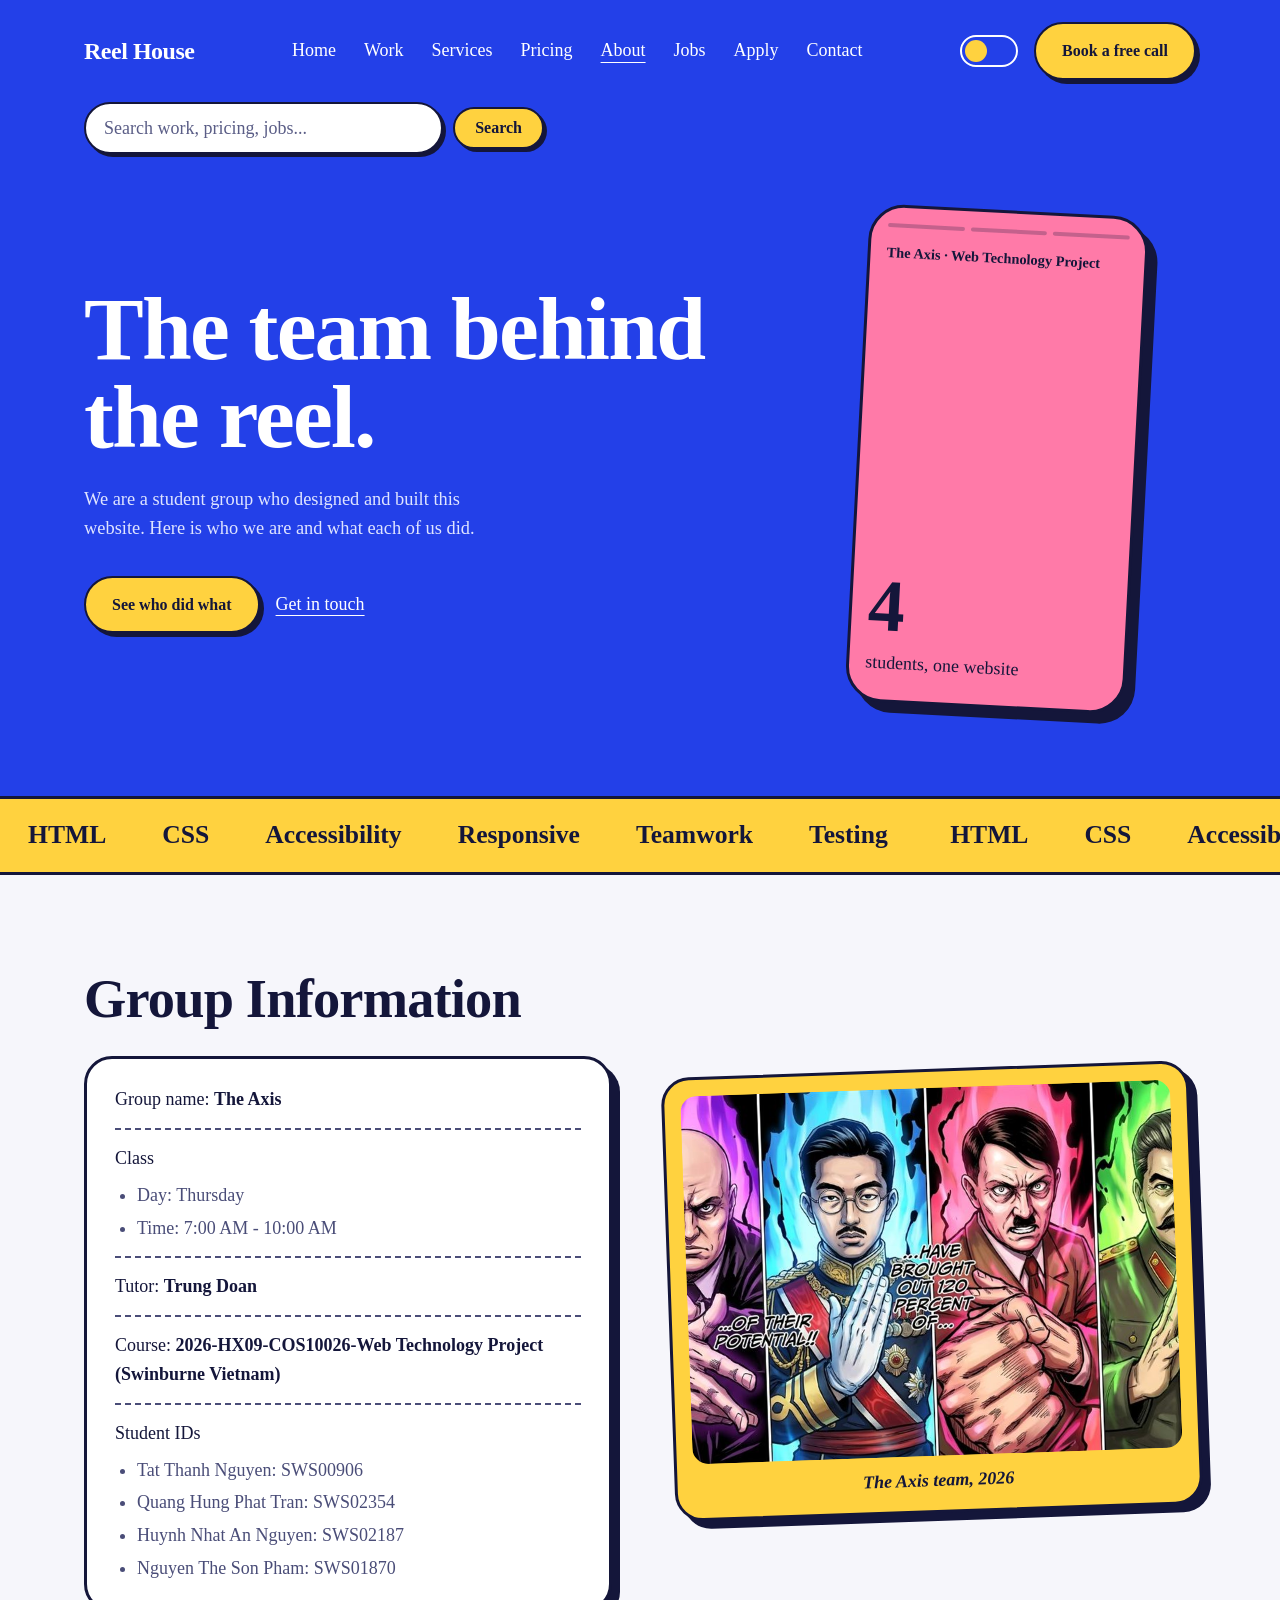
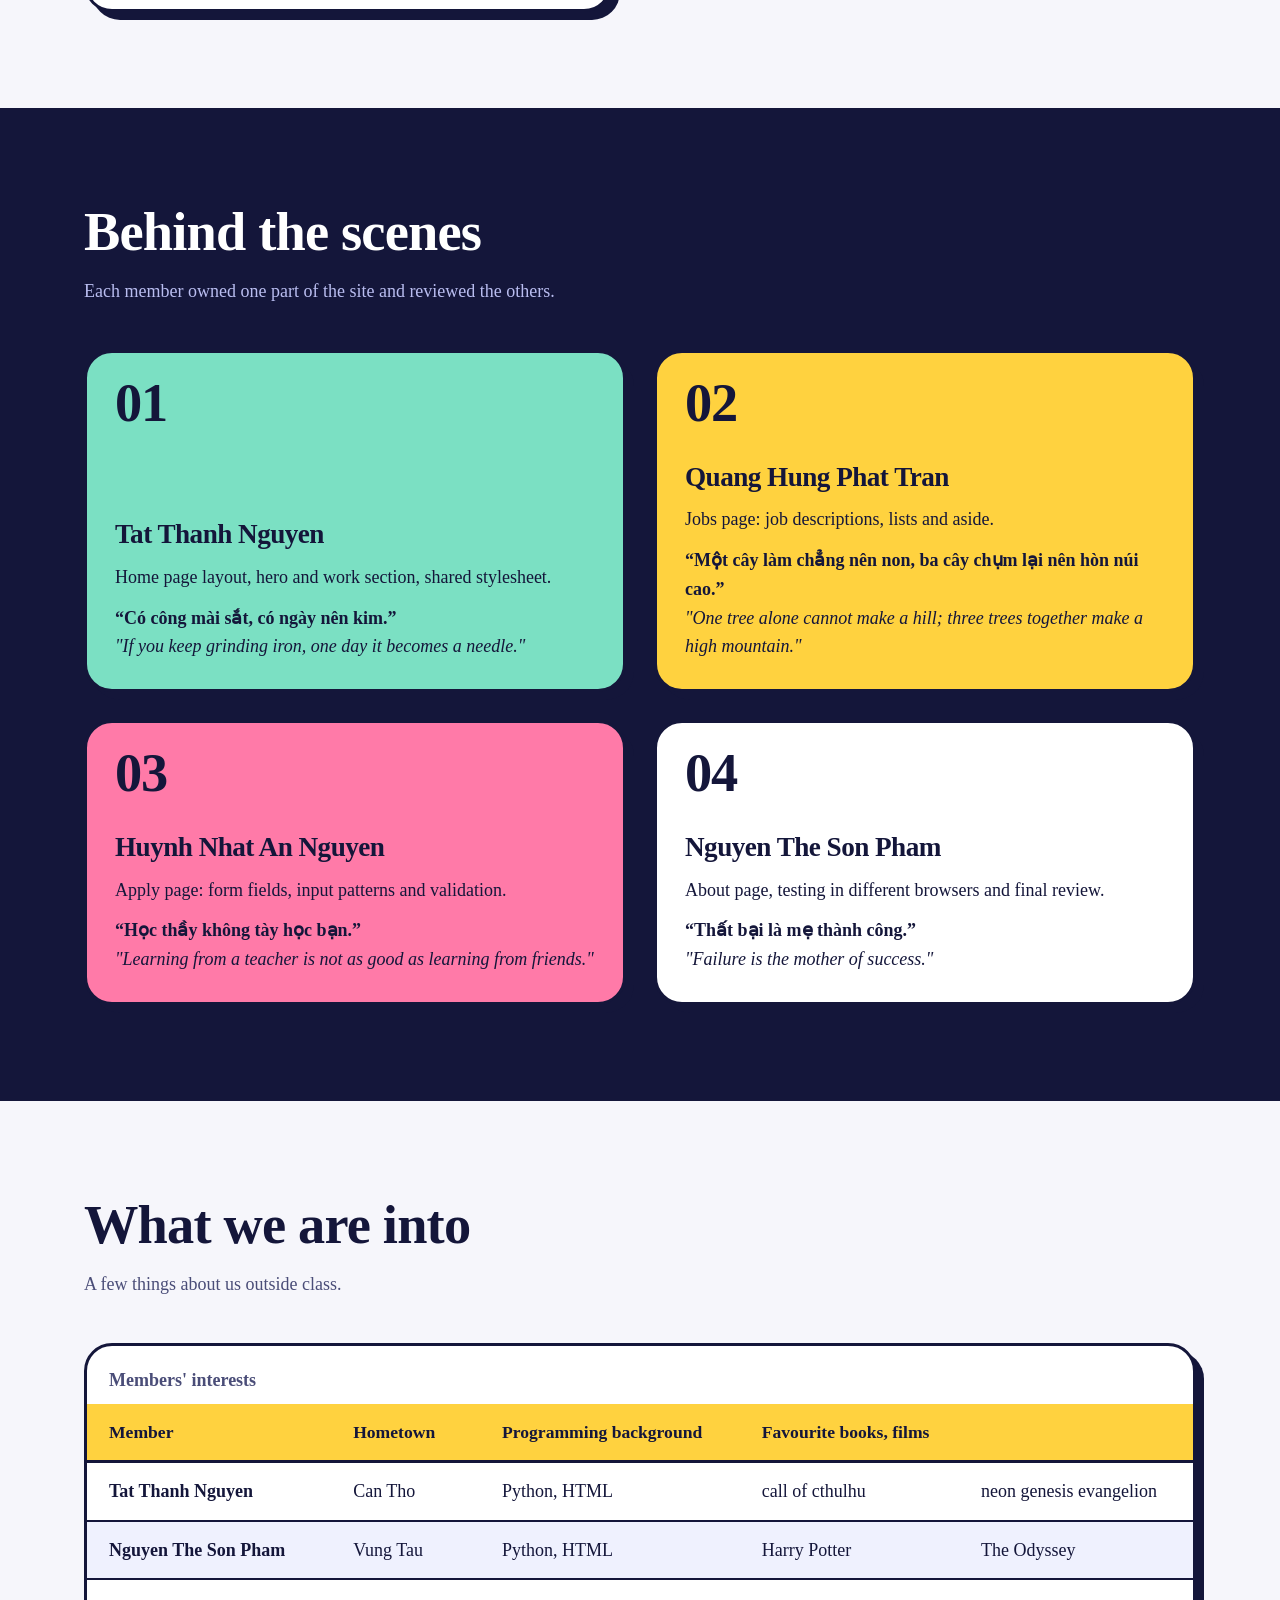
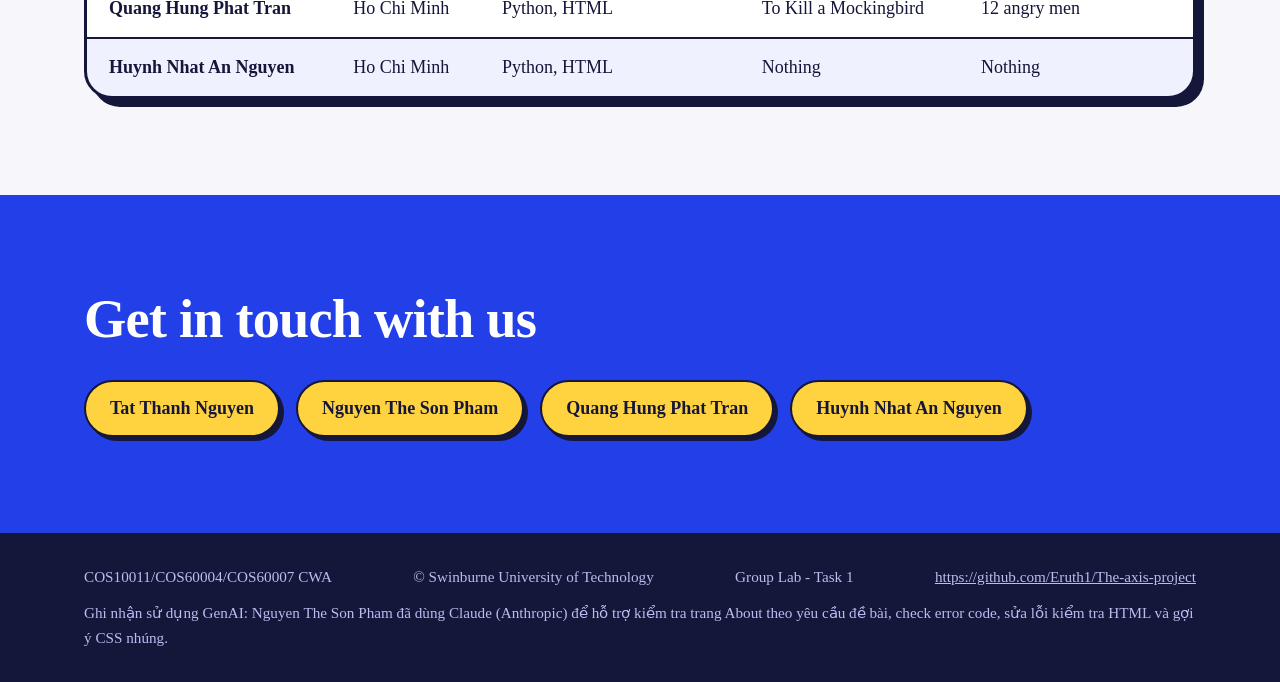
==== commit 074a75fd: "biggest fix, change codes and add some info for each members." ====
--- a/about.html
+++ b/about.html
@@ -21,6 +21,30 @@
     font-weight: 700;
     padding-bottom: 0.5em;
   }
+  /* Member quotes: Vietnamese original, English translation below */
+  .roles .role dd.quote {
+    padding-top: 12px;
+    font-weight: 700;
+  }
+  /* Numbers 01-04 on member cards, drawn with a CSS counter
+     so the <dl> only contains <dt> and <dd> (valid HTML5) */
+  .roles { counter-reset: member; }
+  .roles .role::before {
+    counter-increment: member;
+    content: "0" counter(member);
+    font-family: var(--display);
+    font-weight: 800;
+    font-size: 3.4rem;
+    line-height: .9;
+    letter-spacing: -.02em;
+    margin-bottom: auto;
+    padding-bottom: 28px;
+  }
+  .role .quote .translation {
+    display: block;
+    font-weight: 400;
+    font-style: italic;
+  }
 </style>
 </head>
 <body>
@@ -38,6 +62,7 @@
         <li><a href="index.html#pricing">Pricing</a></li>
         <li><a href="about.html" aria-current="page">About</a></li>
         <li><a href="jobs.html">Jobs</a></li>
+        <li><a href="apply.html">Apply</a></li>
         <li><a href="contact.html">Contact</a></li>
       </ul>
       <div class="nav-right">
@@ -62,7 +87,7 @@
           <a class="text" href="#email">Get in touch</a>
         </div>
       </div>
-      <div class="phone" aria-label="Team summary">
+      <div class="phone" role="group" aria-label="Team summary">
         <div class="bars"><i></i><i></i><i></i></div>
         <div class="who">The Axis · Web Technology Project</div>
         <div class="big">4</div>
@@ -89,7 +114,7 @@
           <li>Class
             <ul>
               <li>Day: Thursday</li>
-              <li>Time: 7:00 AM - 10:00 AM – [End time]</li>
+              <li>Time: 7:00 AM - 10:00 AM</li>
             </ul>
           </li>
           <li>Tutor: <strong>Trung Doan</strong></li>
@@ -105,7 +130,7 @@
         </ul>
       </div>
       <figure class="group-photo">
-        <img src="Photo of The Axis Group members.png" alt="Domain Clash" width="480" height="360">
+        <img src="group-photo.jpg" alt="Photo of The Axis group members" width="480" height="263">
         <figcaption>The Axis team, 2026</figcaption>
       </figure>
     </div>
@@ -116,10 +141,14 @@
       <h2>Behind the scenes</h2>
       <p class="lead" style="max-width:60ch">Each member owned one part of the site and reviewed the others.</p>
       <dl class="roles">
-        <div class="role"><span class="num" aria-hidden="true">01</span><dt>Tat Thanh Nguyen</dt><dd>Home page layout, hero and work section, shared stylesheet.</dd></div>
-        <div class="role"><span class="num" aria-hidden="true">02</span><dt>Quang Hung Phat Tran</dt><dd>Jobs page: job descriptions, lists and aside.</dd></div>
-        <div class="role"><span class="num" aria-hidden="true">03</span><dt>Huynh Nhat An Nguyen</dt><dd>Apply page: form fields, input patterns and validation.</dd></div>
-        <div class="role"><span class="num" aria-hidden="true">04</span><dt>Nguyen The Son Pham</dt><dd>About page, testing in different browsers and final review.</dd></div>
+        <div class="role"><dt>Tat Thanh Nguyen</dt><dd>Home page layout, hero and work section, shared stylesheet.</dd>
+          <dd class="quote"><q lang="vi">Có công mài sắt, có ngày nên kim.</q> <span class="translation">"If you keep grinding iron, one day it becomes a needle."</span></dd></div>
+        <div class="role"><dt>Quang Hung Phat Tran</dt><dd>Jobs page: job descriptions, lists and aside.</dd>
+          <dd class="quote"><q lang="vi">Một cây làm chẳng nên non, ba cây chụm lại nên hòn núi cao.</q> <span class="translation">"One tree alone cannot make a hill; three trees together make a high mountain."</span></dd></div>
+        <div class="role"><dt>Huynh Nhat An Nguyen</dt><dd>Apply page: form fields, input patterns and validation.</dd>
+          <dd class="quote"><q lang="vi">Học thầy không tày học bạn.</q> <span class="translation">"Learning from a teacher is not as good as learning from friends."</span></dd></div>
+        <div class="role"><dt>Nguyen The Son Pham</dt><dd>About page, testing in different browsers and final review.</dd>
+          <dd class="quote"><q lang="vi">Thất bại là mẹ thành công.</q> <span class="translation">"Failure is the mother of success."</span></dd></div>
       </dl>
     </div>
   </section>
@@ -143,30 +172,30 @@
             <tr>
               <th scope="row">Tat Thanh Nguyen</th>
               <td>Can Tho</td>
-              <td>[e.g. Python, some HTML]</td>
+              <td>Python, HTML</td>
               <td>call of cthulhu</td>
               <td>neon genesis evangelion</td>
             </tr>
             <tr>
               <th scope="row">Nguyen The Son Pham</th>
               <td>Vung Tau</td>
-              <td>[e.g. Python, some HTML]</td>
+              <td>Python, HTML</td>
               <td>Harry Potter</td>
               <td>The Odyssey</td>
             </tr>
             <tr>
               <th scope="row">Quang Hung Phat Tran</th>
               <td>Ho Chi Minh</td>
-              <td>[e.g. Python, some HTML]</td>
+              <td>Python, HTML</td>
               <td>To Kill a Mockingbird</td>
               <td>12 angry men</td>
             </tr>
             <tr>
               <th scope="row">Huynh Nhat An Nguyen</th>
               <td>Ho Chi Minh</td>
-              <td>[e.g. Python, some HTML]</td>
-              <td>[Book]</td>
-              <td>[Music or film]</td>
+              <td>Python, HTML</td>
+              <td>Nothing</td>
+              <td>Nothing</td>
             </tr>
           </tbody>
         </table>
@@ -191,8 +220,9 @@
   <div class="wrap">
     <p>COS10011/COS60004/COS60007 CWA</p>
     <p>&#169; Swinburne University of Technology</p>
-    <p>Group Lap - Task 1</p>
-    <P>https://github.com/Eruth1/The-axis-project</P>
+    <p>Group Lab - Task 1</p>
+    <p><a href="https://github.com/Eruth1/The-axis-project" target="_blank" rel="noopener">https://github.com/Eruth1/The-axis-project</a></p>
+    <p lang="vi">Ghi nhận sử dụng GenAI: Nguyen The Son Pham đã dùng Claude (Anthropic) để hỗ trợ kiểm tra trang About theo yêu cầu đề bài, check error code, sửa lỗi kiểm tra HTML và gợi ý CSS nhúng.</p>
   </div>
 </footer>
 
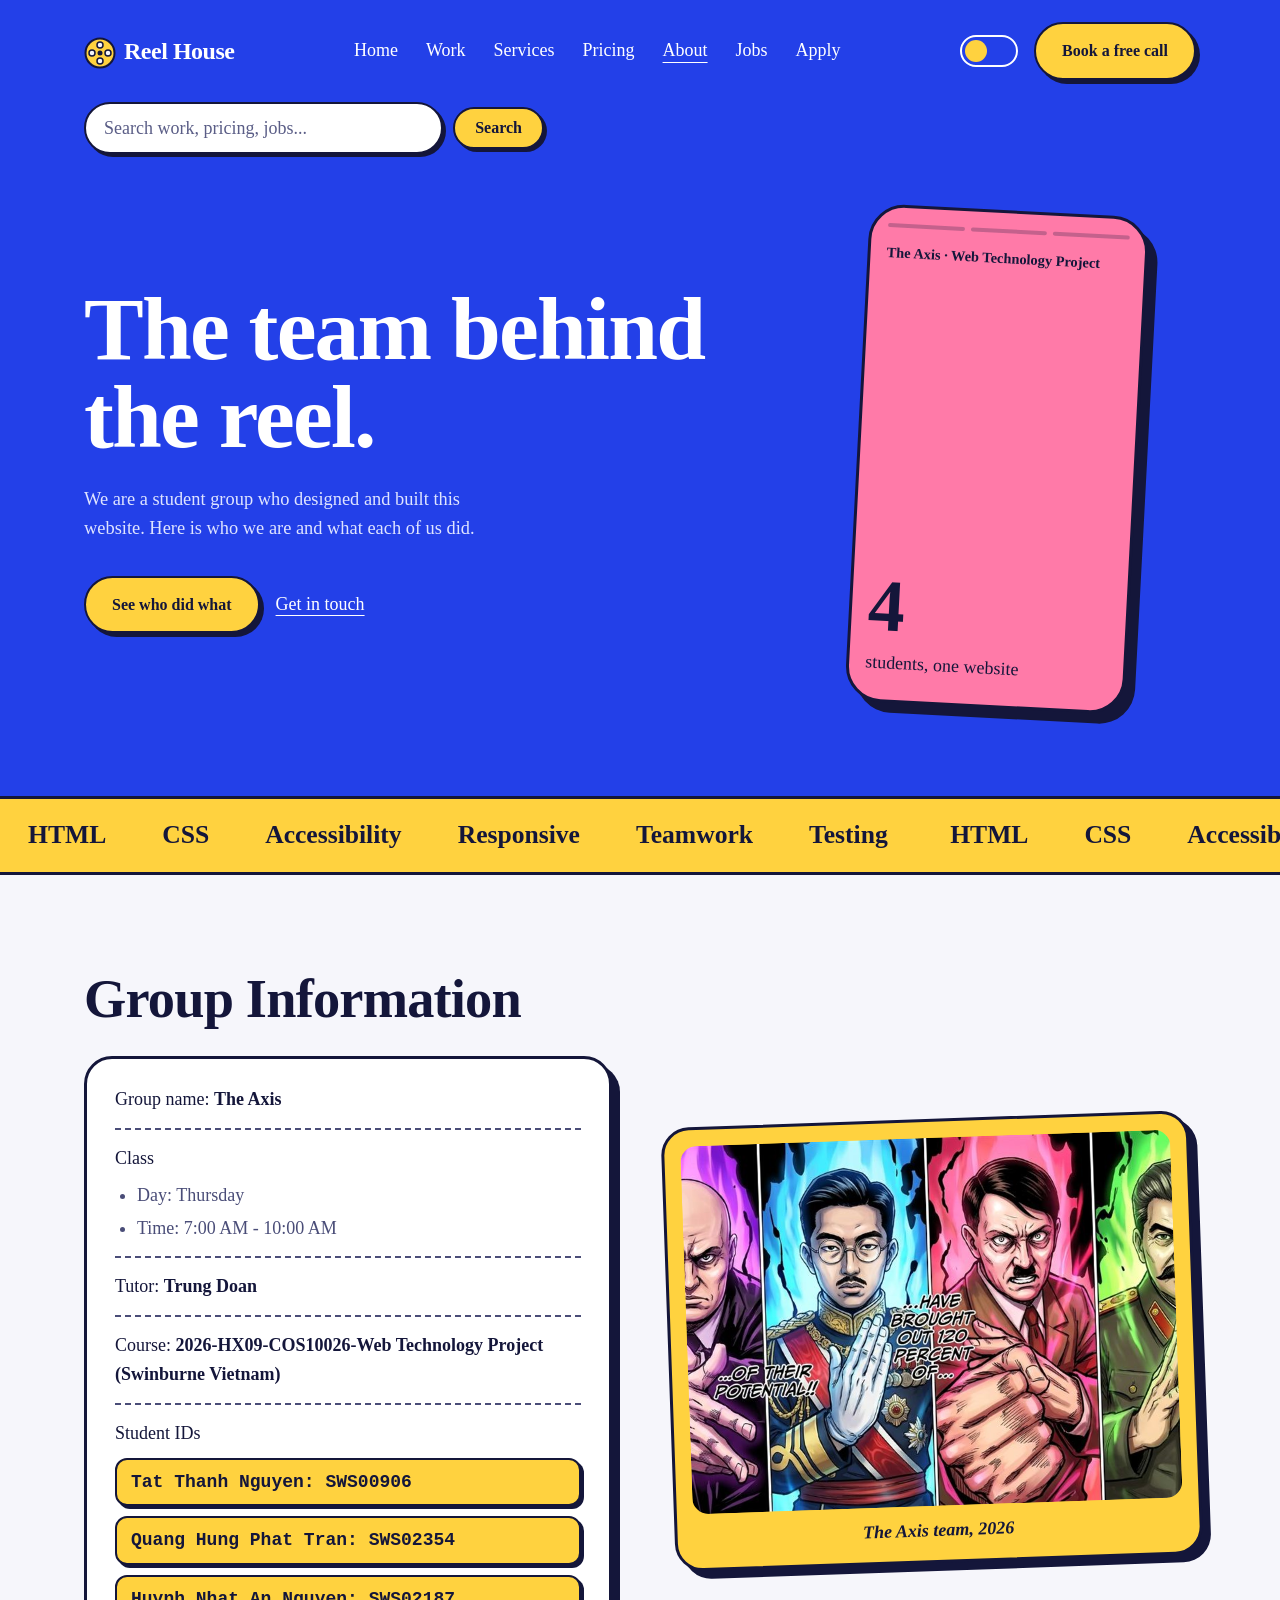
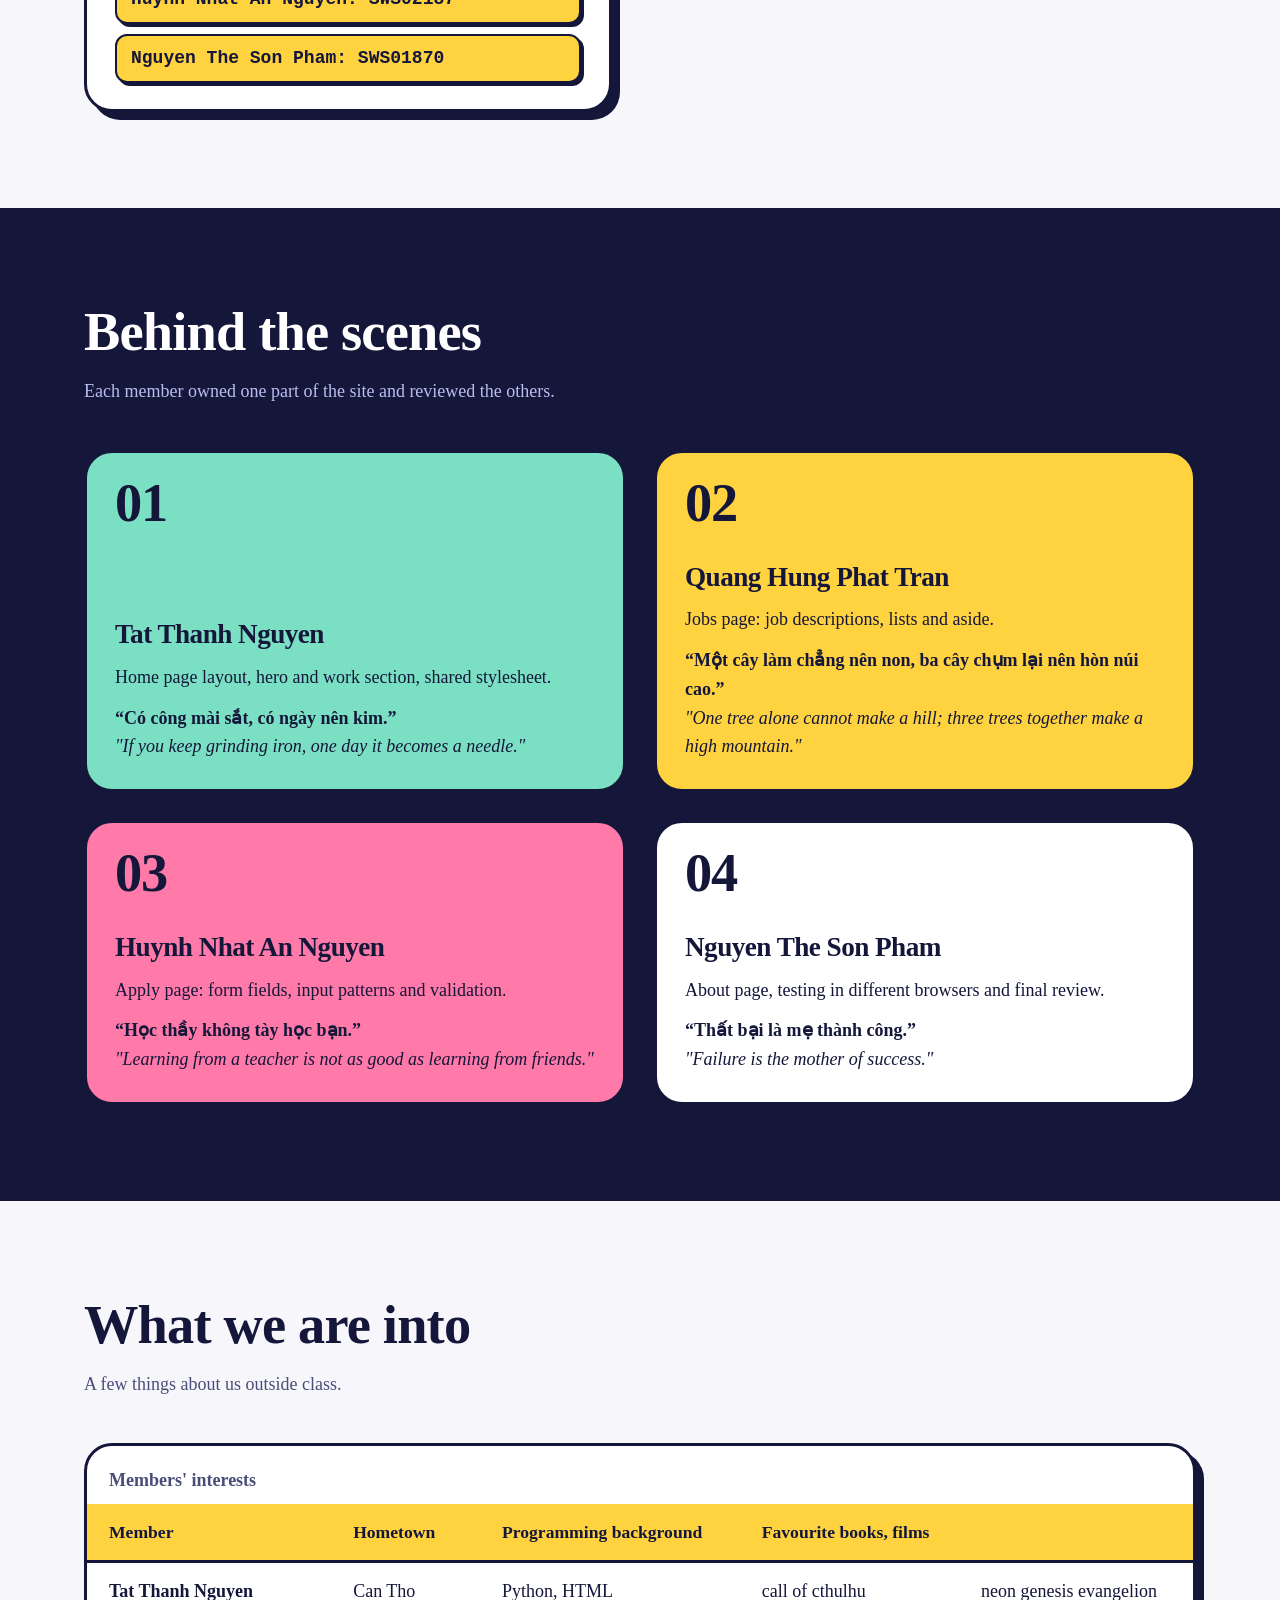
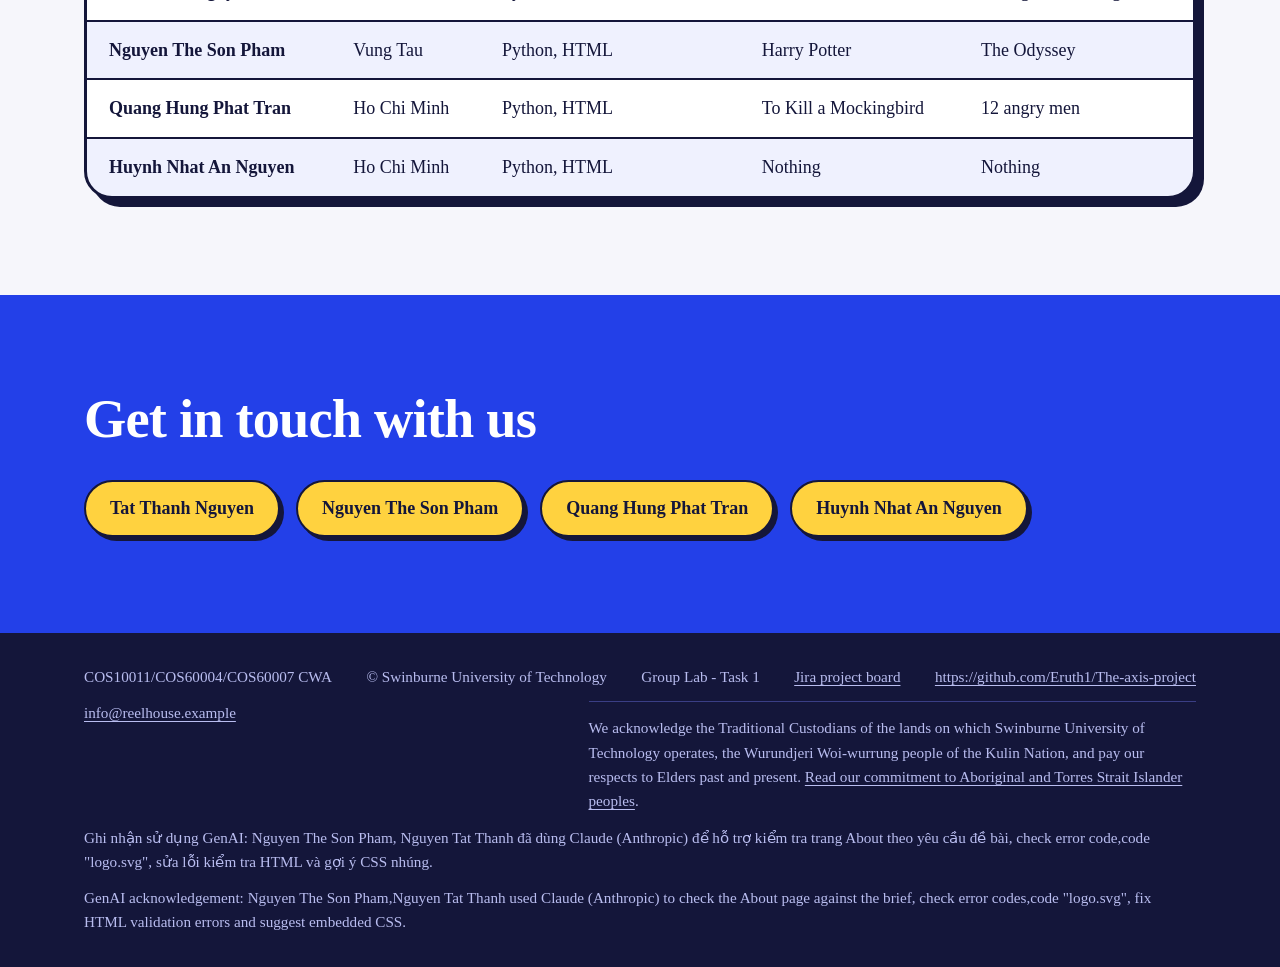
==== commit f7a173b3: "logo + jira and other link update" ====
--- a/about.html
+++ b/about.html
@@ -21,31 +21,8 @@
     font-weight: 700;
     padding-bottom: 0.5em;
   }
-  /* Member quotes: Vietnamese original, English translation below */
-  .roles .role dd.quote {
-    padding-top: 12px;
-    font-weight: 700;
-  }
-  /* Numbers 01-04 on member cards, drawn with a CSS counter
-     so the <dl> only contains <dt> and <dd> (valid HTML5) */
-  .roles { counter-reset: member; }
-  .roles .role::before {
-    counter-increment: member;
-    content: "0" counter(member);
-    font-family: var(--display);
-    font-weight: 800;
-    font-size: 3.4rem;
-    line-height: .9;
-    letter-spacing: -.02em;
-    margin-bottom: auto;
-    padding-bottom: 28px;
-  }
-  .role .quote .translation {
-    display: block;
-    font-weight: 400;
-    font-style: italic;
-  }
 </style>
+<script src="reelhouse-search.js" defer></script>
 </head>
 <body>
 <input type="checkbox" id="dark" class="sr" aria-label="Dark mode">
@@ -54,7 +31,7 @@
 <header>
   <div class="wrap">
     <nav>
-      <a class="logo" href="index.html">Reel House</a>
+      <a class="logo" href="index.html"><img src="logo.svg" alt="" width="32" height="32">Reel House</a>
       <ul>
         <li><a href="index.html">Home</a></li>
         <li><a href="index.html#work">Work</a></li>
@@ -63,11 +40,10 @@
         <li><a href="about.html" aria-current="page">About</a></li>
         <li><a href="jobs.html">Jobs</a></li>
         <li><a href="apply.html">Apply</a></li>
-        <li><a href="contact.html">Contact</a></li>
       </ul>
       <div class="nav-right">
         <label class="toggle" for="dark" title="Switch dark mode"><span class="sr">Toggle dark mode</span></label>
-        <a class="btn" href="index.html#contact">Book a free call</a>
+        <a class="btn" href="apply.html">Book a free call</a>
       </div>
     </nav>
  <form class="search" role="search" action="index.html">
@@ -76,8 +52,7 @@
     <datalist id="search-list"></datalist>
     <button class="btn" type="submit">Search</button>
     <span class="search-msg" role="status" aria-live="polite"></span>
-
-</form>
+    </form>
     <div class="hero">
       <div>
         <h1>The team behind the reel.</h1>
@@ -120,7 +95,7 @@
           <li>Tutor: <strong>Trung Doan</strong></li>
           <li>Course: <strong>2026-HX09-COS10026-Web Technology Project (Swinburne Vietnam)</strong></li>
           <li>Student IDs
-            <ul>
+            <ul class="ids">
               <li>Tat Thanh Nguyen: SWS00906</li>
               <li>Quang Hung Phat Tran: SWS02354</li>
               <li>Huynh Nhat An Nguyen: SWS02187</li>
@@ -210,7 +185,7 @@
         <li><a href="https://mail.google.com/mail/u/0/?to=thanhntfsc0262@fpt.edu.vn&fs=1&tf=cm" target="_blank" rel="noopener">Tat Thanh Nguyen</a></li>
         <li><a href="https://mail.google.com/mail/u/0/?to=sonproghe@gmail.com&fs=1&tf=cm" target="_blank" rel="noopener">Nguyen The Son Pham</a></li>
         <li><a href="https://mail.google.com/mail/u/0/?to=123hungphat456@gmail.com&fs=1&tf=cm" target="_blank" rel="noopener">Quang Hung Phat Tran</a></li>
-        <li><a href="???">Huynh Nhat An Nguyen</a></li>
+        <li><a href="https://mail.google.com/mail/u/0/?to=nhatantumn@gmail.com&fs=1&tf=cm" target="_blank" rel="noopener">Huynh Nhat An Nguyen</a></li>
       </ul>
     </div>
   </section>
@@ -221,8 +196,12 @@
     <p>COS10011/COS60004/COS60007 CWA</p>
     <p>&#169; Swinburne University of Technology</p>
     <p>Group Lab - Task 1</p>
+    <p><a href="https://axis-project.atlassian.net/jira/software/projects/AXIS/boards/1" target="_blank" rel="noopener">Jira project board</a></p>
     <p><a href="https://github.com/Eruth1/The-axis-project" target="_blank" rel="noopener">https://github.com/Eruth1/The-axis-project</a></p>
-    <p lang="vi">Ghi nhận sử dụng GenAI: Nguyen The Son Pham đã dùng Claude (Anthropic) để hỗ trợ kiểm tra trang About theo yêu cầu đề bài, check error code, sửa lỗi kiểm tra HTML và gợi ý CSS nhúng.</p>
+    <p><a href="mailto:thanhntfsc0262@fpt.edu.vn">info@reelhouse.example</a></p>
+    <p class="acknowledgement">We acknowledge the Traditional Custodians of the lands on which Swinburne University of Technology operates, the Wurundjeri Woi-wurrung people of the Kulin Nation, and pay our respects to Elders past and present. <a href="jobs.html#inclusion">Read our commitment to Aboriginal and Torres Strait Islander peoples</a>.</p>
+    <p lang="vi">Ghi nhận sử dụng GenAI: Nguyen The Son Pham, Nguyen Tat Thanh đã dùng Claude (Anthropic) để hỗ trợ kiểm tra trang About theo yêu cầu đề bài, check error code,code "logo.svg", sửa lỗi kiểm tra HTML và gợi ý CSS nhúng.</p>
+    <p lang="en">GenAI acknowledgement: Nguyen The Son Pham,Nguyen Tat Thanh used Claude (Anthropic) to check the About page against the brief, check error codes,code "logo.svg", fix HTML validation errors and suggest embedded CSS.</p>
   </div>
 </footer>
 
--- a/styles.css
+++ b/styles.css
@@ -1,3 +1,4 @@
+/* ===== Design tokens: colours, fonts and dark-mode values ===== */
 :root{
   --blue:#2340e8; --ink:#14163a; --paper:#f6f6fb;
   --sun:#ffd23f; --pink:#ff7aa8; --mint:#7be0c3;
@@ -5,6 +6,7 @@
   --display:"Times New Roman",Times,"Liberation Serif",serif;
   --body:"Times New Roman",Times,"Liberation Serif",serif;
 }
+/* ===== Base reset, page defaults and focus outline (accessibility) ===== */
 *{box-sizing:border-box;margin:0;padding:0}
 html{scroll-behavior:smooth}
 body{font-family:var(--body);color:var(--fg);background:var(--bg);line-height:1.6;font-size:18px;transition:background .3s,color .3s}
@@ -42,6 +44,7 @@
 .sticky-cta{display:none}
 
 /* Hero */
+/* ===== Hero: headline, buttons and phone mock-up ===== */
 .hero{display:grid;grid-template-columns:1.25fr .75fr;gap:48px;align-items:center;padding:48px 0 88px}
 h1{font-family:var(--display);font-weight:800;font-size:clamp(2.8rem,7vw,5.6rem);line-height:.98;letter-spacing:-.02em}
 .hero p{max-width:46ch;margin:24px 0 32px;font-size:1.15rem;color:#dfe4ff}
@@ -71,6 +74,7 @@
 .lead{max-width:52ch;margin-top:16px;color:var(--muted)}
 
 /* Work: vertical story cards */
+/* ===== Work: story cards that flip on hover or focus ===== */
 .stories{display:grid;grid-template-columns:repeat(3,1fr);gap:28px;margin-top:48px}
 .story{position:relative;overflow:hidden;color:#14163a;aspect-ratio:9/14;border:3px solid var(--edge);border-radius:28px;padding:22px;display:flex;flex-direction:column;box-shadow:8px 8px 0 var(--edge);transition:transform .2s}
 .story:hover{transform:translateY(-6px)}
@@ -95,6 +99,7 @@
 .services .lead{color:#b9bdf0}
 .list{margin-top:44px;border-top:2px solid #3a3e85}
 details{border-bottom:2px solid #3a3e85}
+/* ===== Services: open-and-close rows (details/summary) ===== */
 summary{list-style:none;cursor:pointer;display:flex;justify-content:space-between;align-items:center;padding:24px 0;font-family:var(--display);font-weight:800;font-size:clamp(1.5rem,3vw,2.2rem);letter-spacing:-.02em}
 summary::-webkit-details-marker{display:none}
 summary::after{content:"+";font-size:2rem;color:var(--sun);transition:transform .2s}
@@ -109,9 +114,11 @@
 input,select,textarea{font:inherit;padding:12px 14px;border:2px solid var(--edge);border-radius:12px;background:var(--field);color:var(--fg)}
 textarea{min-height:110px;resize:vertical}
 
+/* ===== Footer ===== */
 footer{background:var(--ink);color:#b9bdf0;padding:32px 0;font-size:.95rem}
 footer .wrap{display:flex;justify-content:space-between;flex-wrap:wrap;gap:12px}
 
+/* ===== Responsive layout for tablets and phones ===== */
 @media (max-width:860px){
   .hero,.contact .grid{grid-template-columns:1fr}
   .stories{grid-template-columns:1fr}
@@ -145,6 +152,7 @@
 .set .story{animation:swap .35s ease both}
 
 /* ===== Pricing ===== */
+/* ===== Pricing: three plan cards ===== */
 .plans{display:grid;grid-template-columns:repeat(3,1fr);gap:28px;margin-top:56px;align-items:stretch}
 .plan{background:var(--field);color:var(--fg);border:3px solid var(--edge);border-radius:28px;padding:30px;box-shadow:8px 8px 0 var(--edge);display:flex;flex-direction:column;position:relative}
 .plan.pop{background:var(--sun);color:#14163a;border-color:#14163a;box-shadow:8px 8px 0 #14163a;transform:translateY(-14px)}
@@ -241,7 +249,9 @@
 .search-msg:empty{display:none}
 
 /* ===== Jobs page ===== */
-.jobs-layout{display:grid;grid-template-columns:1fr 340px;gap:48px;align-items:start;padding-top:72px;padding-bottom:96px}
+/* Jobs layout: the aside floats right, the job sections flow beside it */
+.jobs-layout{display:block;padding-top:72px;padding-bottom:96px}
+.jobs-layout::after{content:"";display:block;clear:both}
 .jobs-main{display:grid;gap:40px}
 .jobs-main #openings{padding:0}
 .jobs-main section.job{padding:32px}
@@ -266,14 +276,15 @@
 .reqs li{padding-left:24px;position:relative}
 .reqs li::before{content:"";position:absolute;left:0;top:.55em;width:10px;height:10px;border-radius:50%;background:var(--mint);border:2px solid var(--edge)}
 .reqs div:last-child li::before{background:var(--sun)}
-.how{position:sticky;top:24px;background:var(--sun);color:#14163a;border:3px solid #14163a;border-radius:28px;box-shadow:8px 8px 0 #14163a;padding:28px}
+.how{float:right;width:25%;margin:0 0 32px 40px;background:var(--sun);color:#14163a;border:3px solid #14163a;border-radius:28px;box-shadow:8px 8px 0 #14163a;padding:24px}
 .how h2{font-size:1.8rem;max-width:none}
 .how ol{margin:16px 0 0 22px;display:grid;gap:10px}
 .how li::marker{font-weight:800}
 .how .deadline{margin-top:18px;padding-top:14px;border-top:2px solid #14163a;font-weight:700}
+@media (max-width:960px){.how{float:none;width:auto;margin:0 0 32px}}
 @media (max-width:860px){
   .jobs-layout{grid-template-columns:1fr;padding-top:56px;padding-bottom:72px}
-  .how{position:static}
+  .how{float:none;width:auto;margin:0 0 32px}
   .facts,.reqs{grid-template-columns:1fr}
   .jobs-main section.job{padding:24px}
 }
@@ -299,3 +310,40 @@
 /* ===== Contact page: pull the form up under the title ===== */
 header:has(+ main > .contact:first-child) .about1{padding-bottom:28px}
 main > .contact:first-child{padding-top:16px;padding-bottom:72px}
+
+
+/* ===== Shared: logo image in the navigation ===== */
+.logo img{vertical-align:middle;margin-right:8px}
+
+/* ===== Home page: background graphic made only with CSS (dots plus a glowing circle) ===== */
+.home header{
+  background-image:
+    radial-gradient(circle at 12% 18%, rgba(255,255,255,.18) 0 2px, transparent 3px),
+    radial-gradient(circle at 90% 85%, rgba(255,210,63,.35) 0 110px, transparent 111px);
+  background-size:36px 36px, auto;
+  background-repeat:repeat, no-repeat;
+}
+
+/* ===== Footer: links and Acknowledgement of Country ===== */
+footer a{text-decoration:underline;text-underline-offset:3px}
+footer a:hover{color:#fff}
+footer .acknowledgement{flex-basis:100%;max-width:80ch;padding-top:14px;border-top:1px solid #3a3e85}
+
+/* ===== Jobs page: Aboriginal and Torres Strait Islander statement ===== */
+.inclusion ul{margin:12px 0 18px 22px;display:grid;gap:8px}
+.inclusion h3{margin-top:22px}
+
+/* ===== About page: member numbers and quotes (moved from the page) ===== */
+.roles{counter-reset:member}
+.roles .role::before{counter-increment:member;content:"0" counter(member);font-family:var(--display);font-weight:800;font-size:3.4rem;line-height:.9;letter-spacing:-.02em;margin-bottom:auto;padding-bottom:28px}
+.roles .role dd.quote{padding-top:12px;font-weight:700}
+.role .quote .translation{display:block;font-weight:400;font-style:italic}
+
+/* ===== About page: styled student IDs (hex colours, hover effect) ===== */
+.info ul.ids{list-style:none;margin:10px 0 0;grid-template-columns:repeat(auto-fit,minmax(230px,1fr));gap:10px}
+.info ul.ids li{background:#ffd23f;color:#14163a;border:2px solid #14163a;border-radius:12px;padding:8px 14px;font-family:"Courier New",Courier,monospace;font-weight:700;box-shadow:3px 3px 0 #14163a;transition:transform .2s,background .2s}
+.info ul.ids li:hover{background:#7be0c3;transform:translate(-2px,-2px)}
+
+/* ===== Tables: explicit hex colours and row hover ===== */
+.interests thead th{background:#ffd23f;color:#14163a}
+.interests tbody tr:hover th,.interests tbody tr:hover td:not([rowspan]){background:#ffe9a0;color:#14163a}
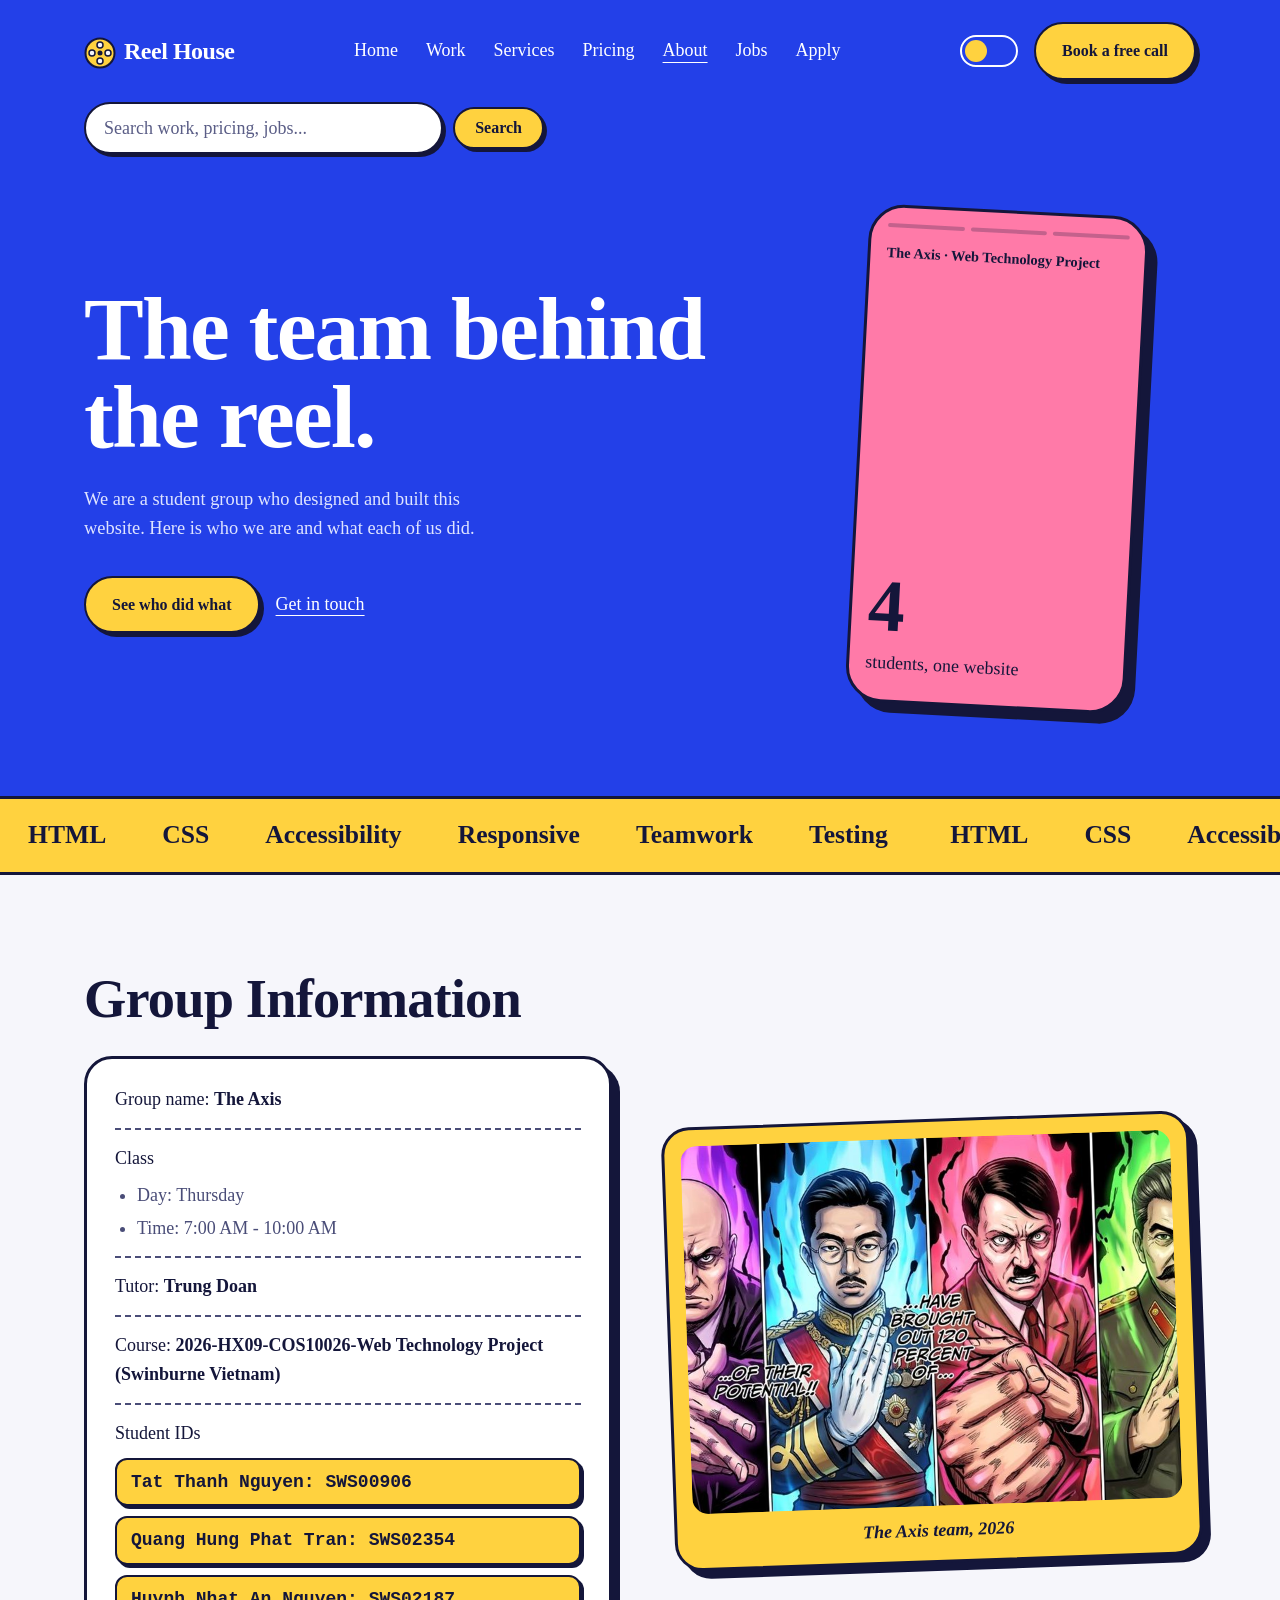
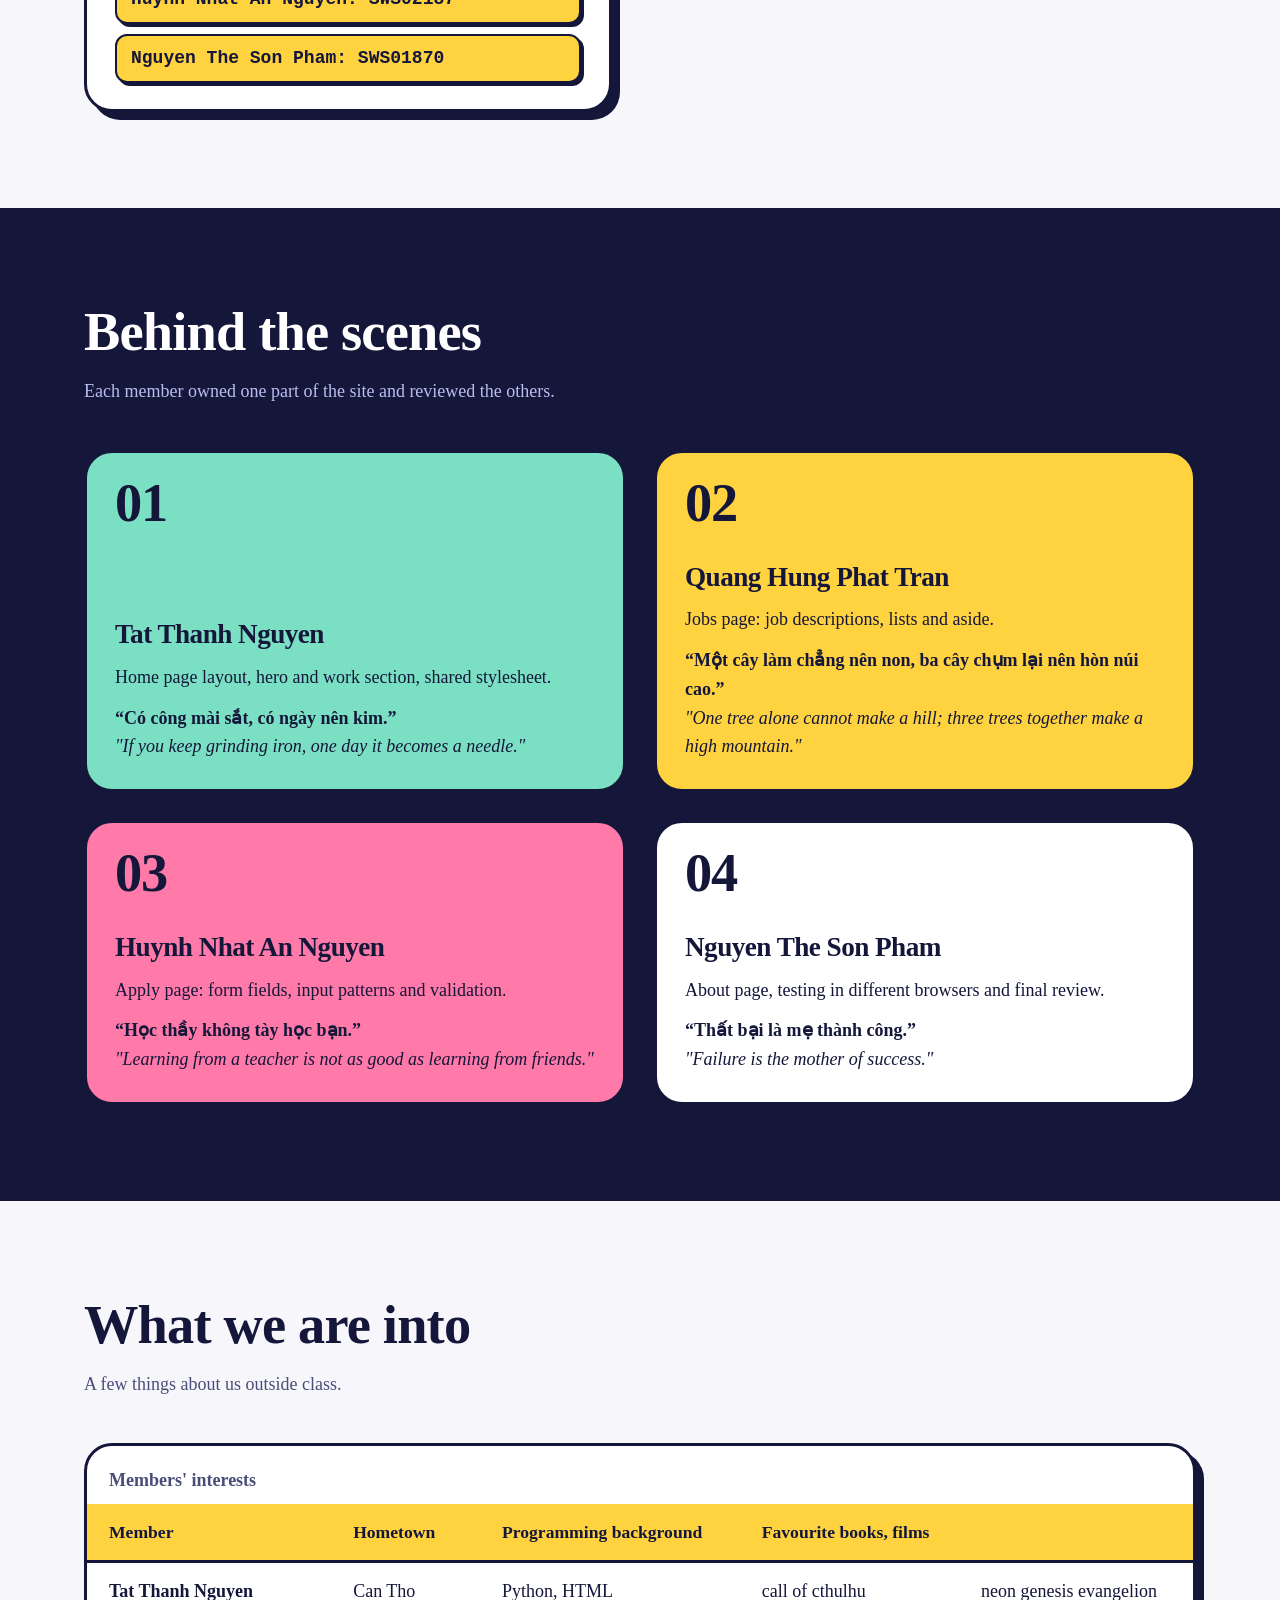
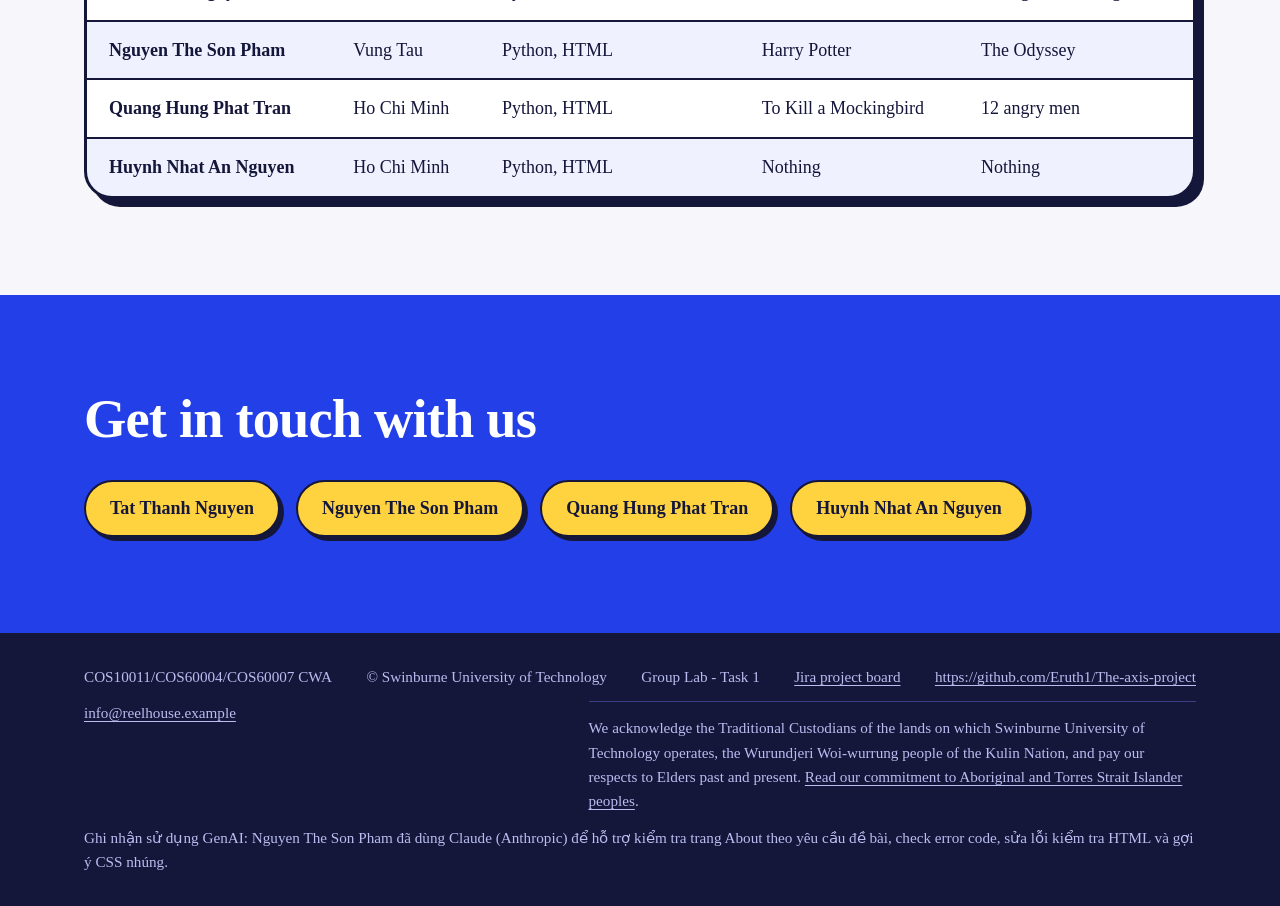
==== commit a2ff13fa: "fix" ====
--- a/about.html
+++ b/about.html
@@ -200,8 +200,7 @@
     <p><a href="https://github.com/Eruth1/The-axis-project" target="_blank" rel="noopener">https://github.com/Eruth1/The-axis-project</a></p>
     <p><a href="mailto:thanhntfsc0262@fpt.edu.vn">info@reelhouse.example</a></p>
     <p class="acknowledgement">We acknowledge the Traditional Custodians of the lands on which Swinburne University of Technology operates, the Wurundjeri Woi-wurrung people of the Kulin Nation, and pay our respects to Elders past and present. <a href="jobs.html#inclusion">Read our commitment to Aboriginal and Torres Strait Islander peoples</a>.</p>
-    <p lang="vi">Ghi nhận sử dụng GenAI: Nguyen The Son Pham, Nguyen Tat Thanh đã dùng Claude (Anthropic) để hỗ trợ kiểm tra trang About theo yêu cầu đề bài, check error code,code "logo.svg", sửa lỗi kiểm tra HTML và gợi ý CSS nhúng.</p>
-    <p lang="en">GenAI acknowledgement: Nguyen The Son Pham,Nguyen Tat Thanh used Claude (Anthropic) to check the About page against the brief, check error codes,code "logo.svg", fix HTML validation errors and suggest embedded CSS.</p>
+    <p lang="vi">Ghi nhận sử dụng GenAI: Nguyen The Son Pham đã dùng Claude (Anthropic) để hỗ trợ kiểm tra trang About theo yêu cầu đề bài, check error code, sửa lỗi kiểm tra HTML và gợi ý CSS nhúng.</p>
   </div>
 </footer>
 
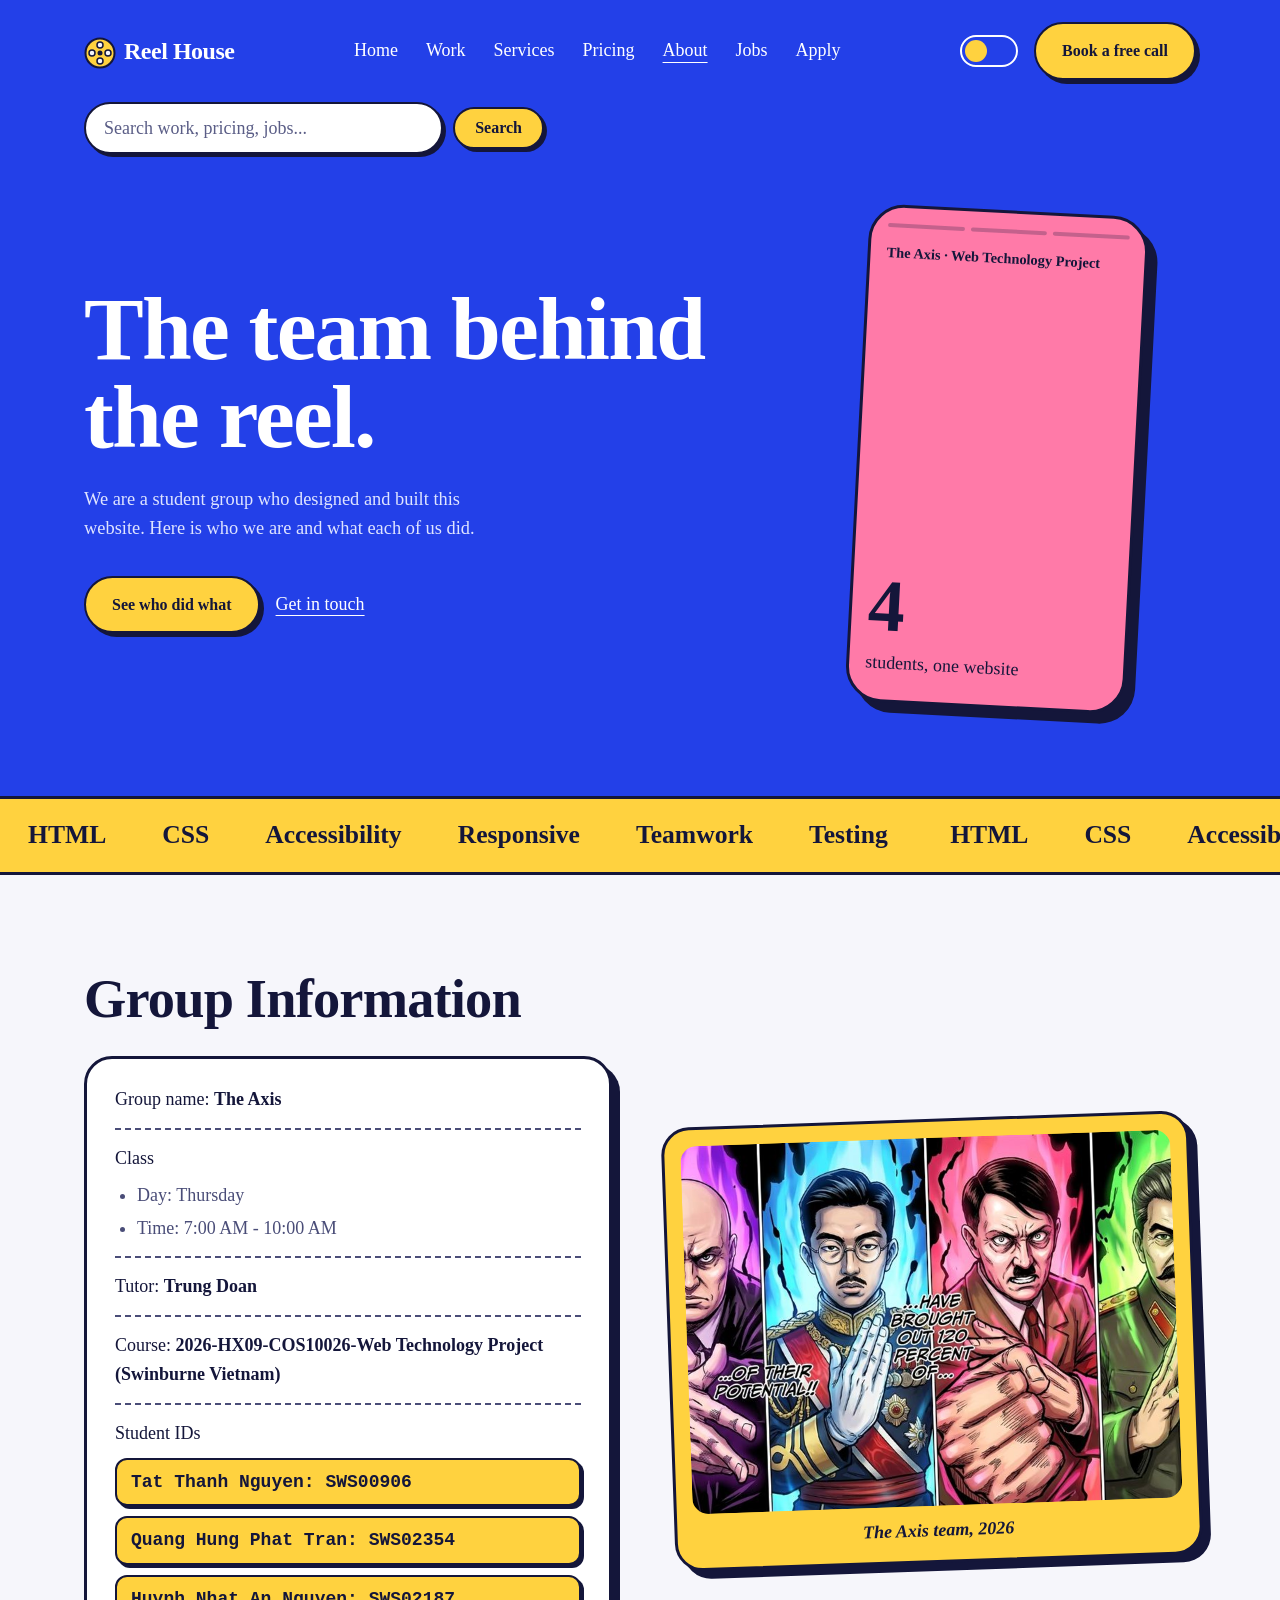
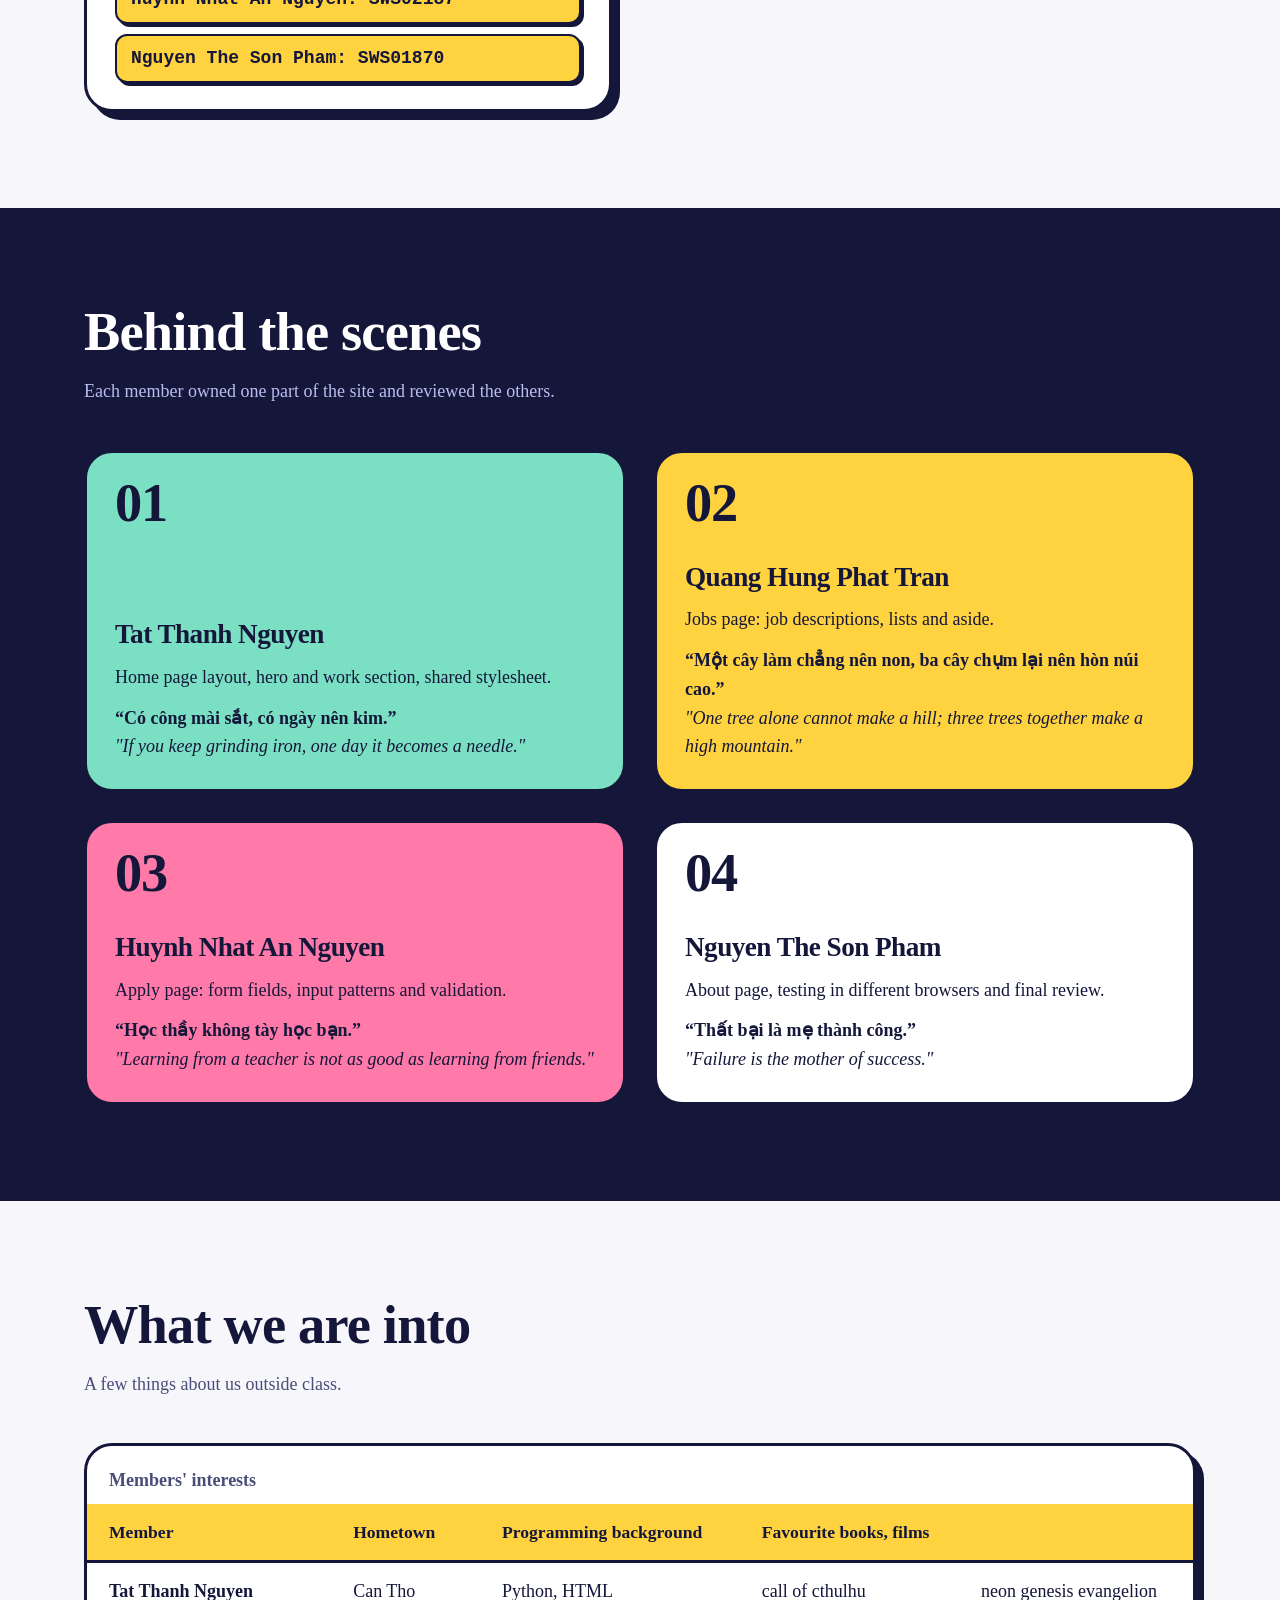
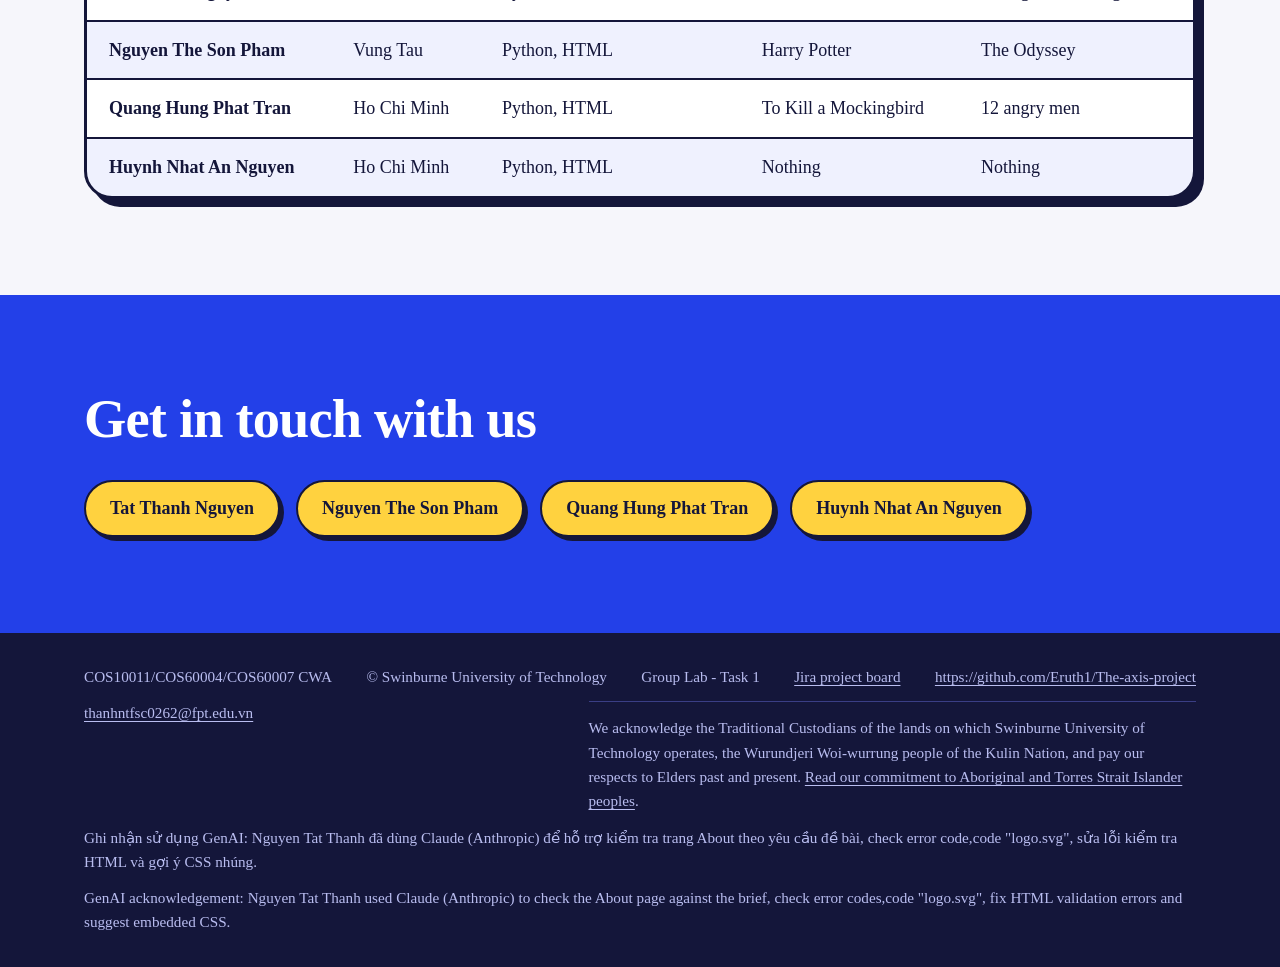
==== commit 9d746682: "Add files via upload" ====
--- a/about.html
+++ b/about.html
@@ -198,9 +198,10 @@
     <p>Group Lab - Task 1</p>
     <p><a href="https://axis-project.atlassian.net/jira/software/projects/AXIS/boards/1" target="_blank" rel="noopener">Jira project board</a></p>
     <p><a href="https://github.com/Eruth1/The-axis-project" target="_blank" rel="noopener">https://github.com/Eruth1/The-axis-project</a></p>
-    <p><a href="mailto:thanhntfsc0262@fpt.edu.vn">info@reelhouse.example</a></p>
+    <p><a href="mailto:thanhntfsc0262@fpt.edu.vn">thanhntfsc0262@fpt.edu.vn</a></p>
     <p class="acknowledgement">We acknowledge the Traditional Custodians of the lands on which Swinburne University of Technology operates, the Wurundjeri Woi-wurrung people of the Kulin Nation, and pay our respects to Elders past and present. <a href="jobs.html#inclusion">Read our commitment to Aboriginal and Torres Strait Islander peoples</a>.</p>
-    <p lang="vi">Ghi nhận sử dụng GenAI: Nguyen The Son Pham đã dùng Claude (Anthropic) để hỗ trợ kiểm tra trang About theo yêu cầu đề bài, check error code, sửa lỗi kiểm tra HTML và gợi ý CSS nhúng.</p>
+    <p lang="vi">Ghi nhận sử dụng GenAI: Nguyen Tat Thanh đã dùng Claude (Anthropic) để hỗ trợ kiểm tra trang About theo yêu cầu đề bài, check error code,code "logo.svg", sửa lỗi kiểm tra HTML và gợi ý CSS nhúng.</p>
+    <p lang="en">GenAI acknowledgement: Nguyen Tat Thanh used Claude (Anthropic) to check the About page against the brief, check error codes,code "logo.svg", fix HTML validation errors and suggest embedded CSS.</p>
   </div>
 </footer>
 
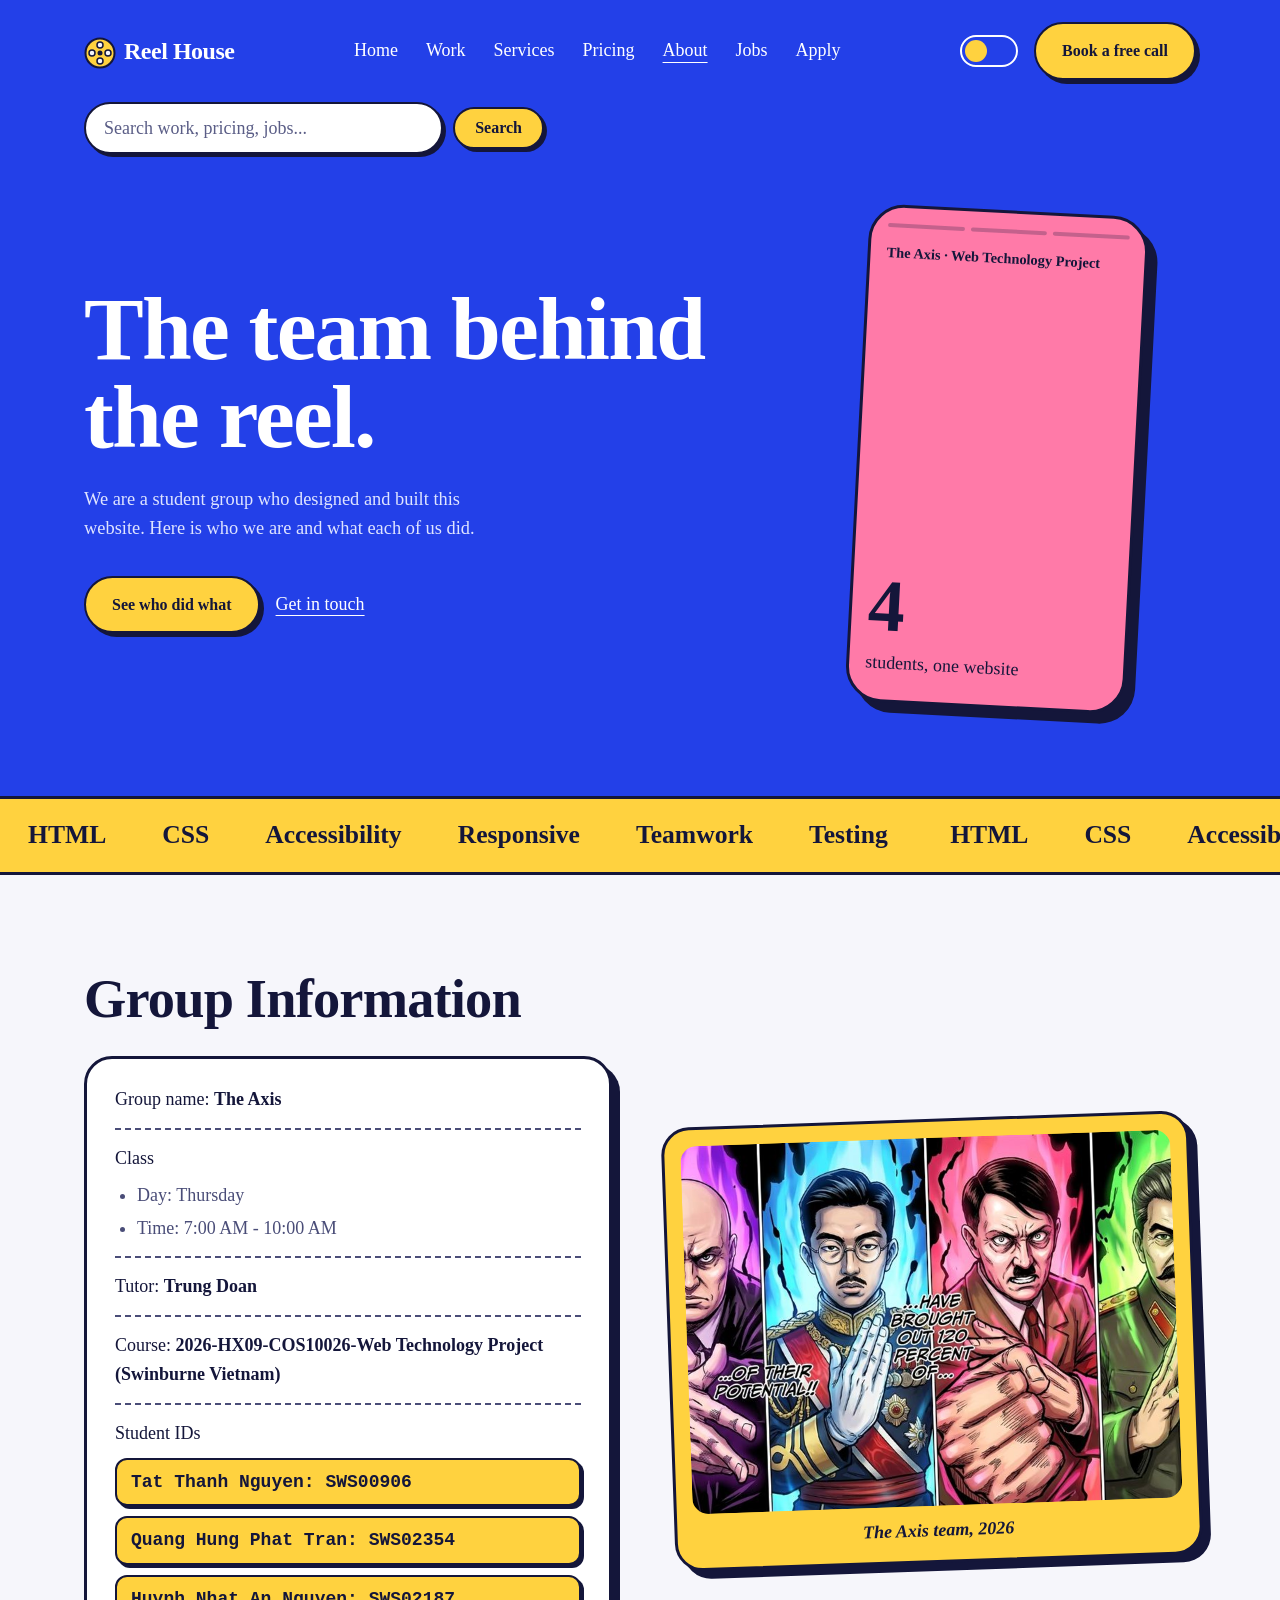
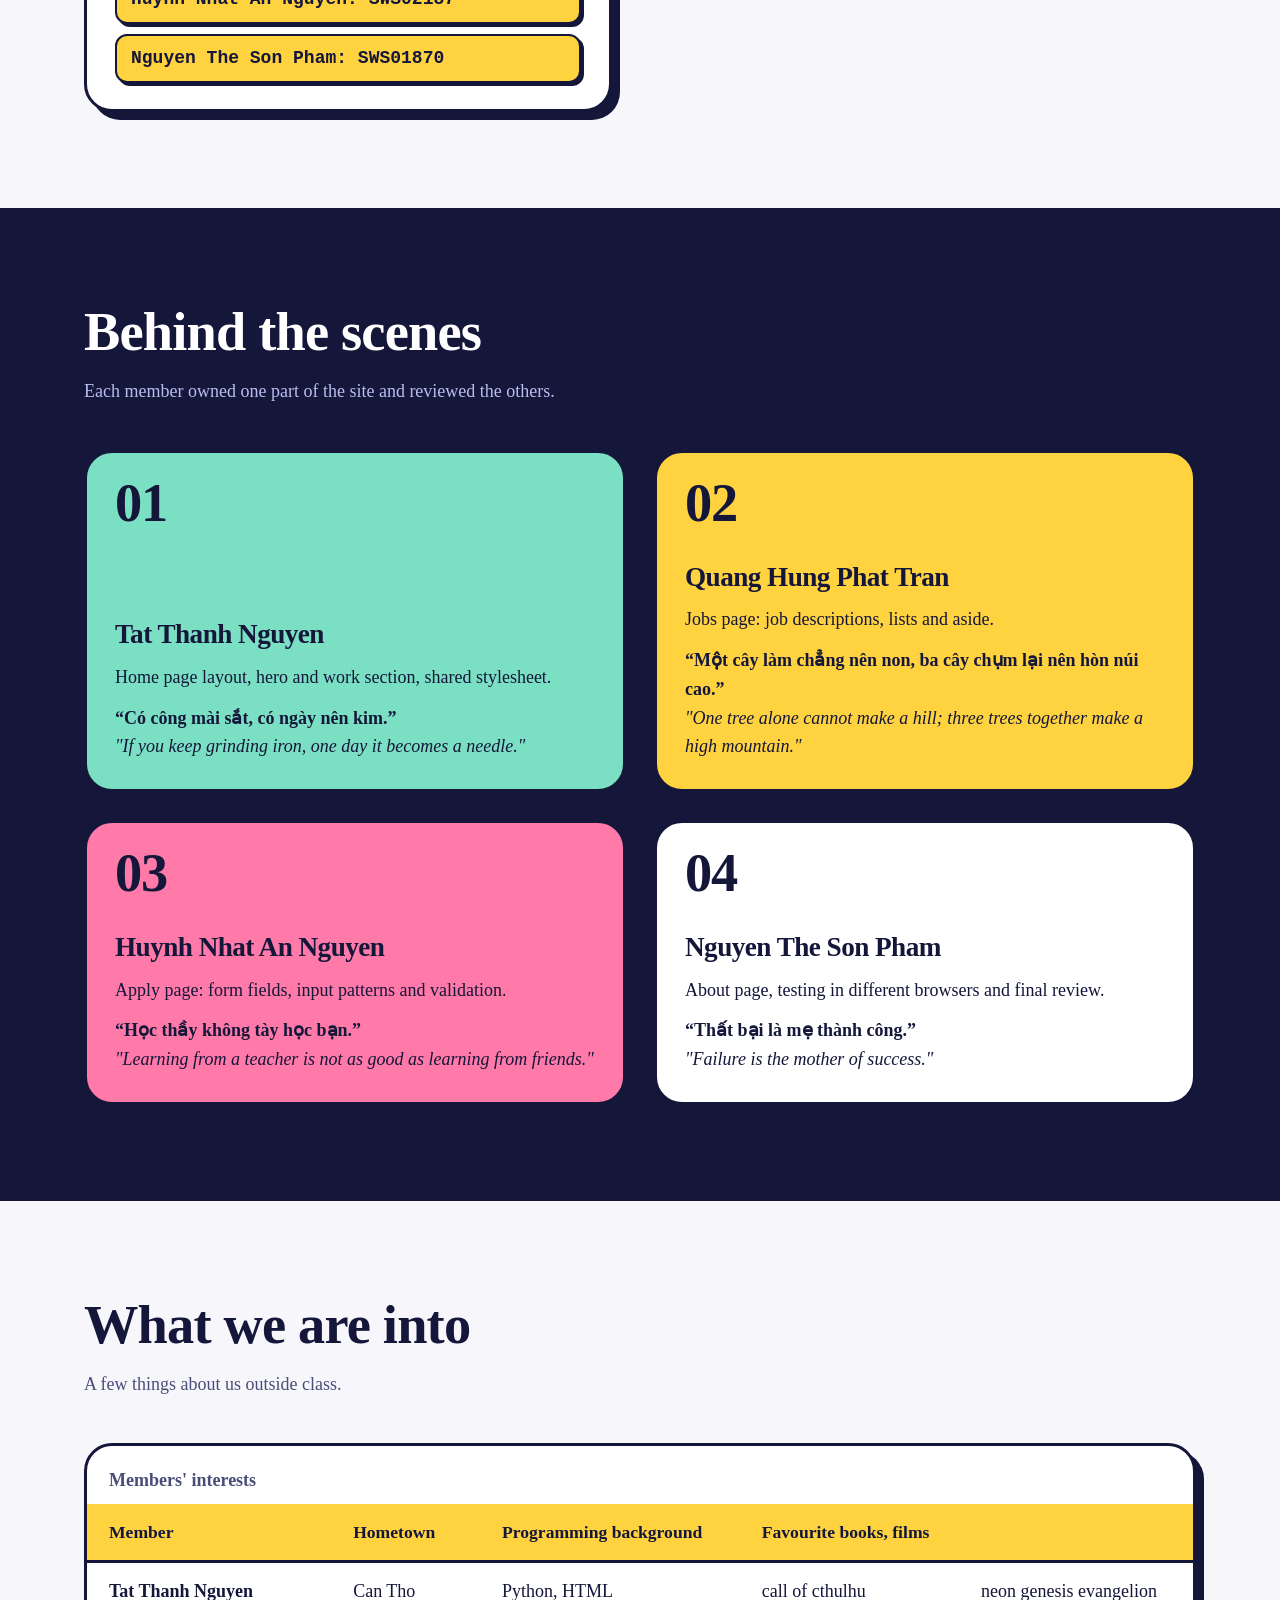
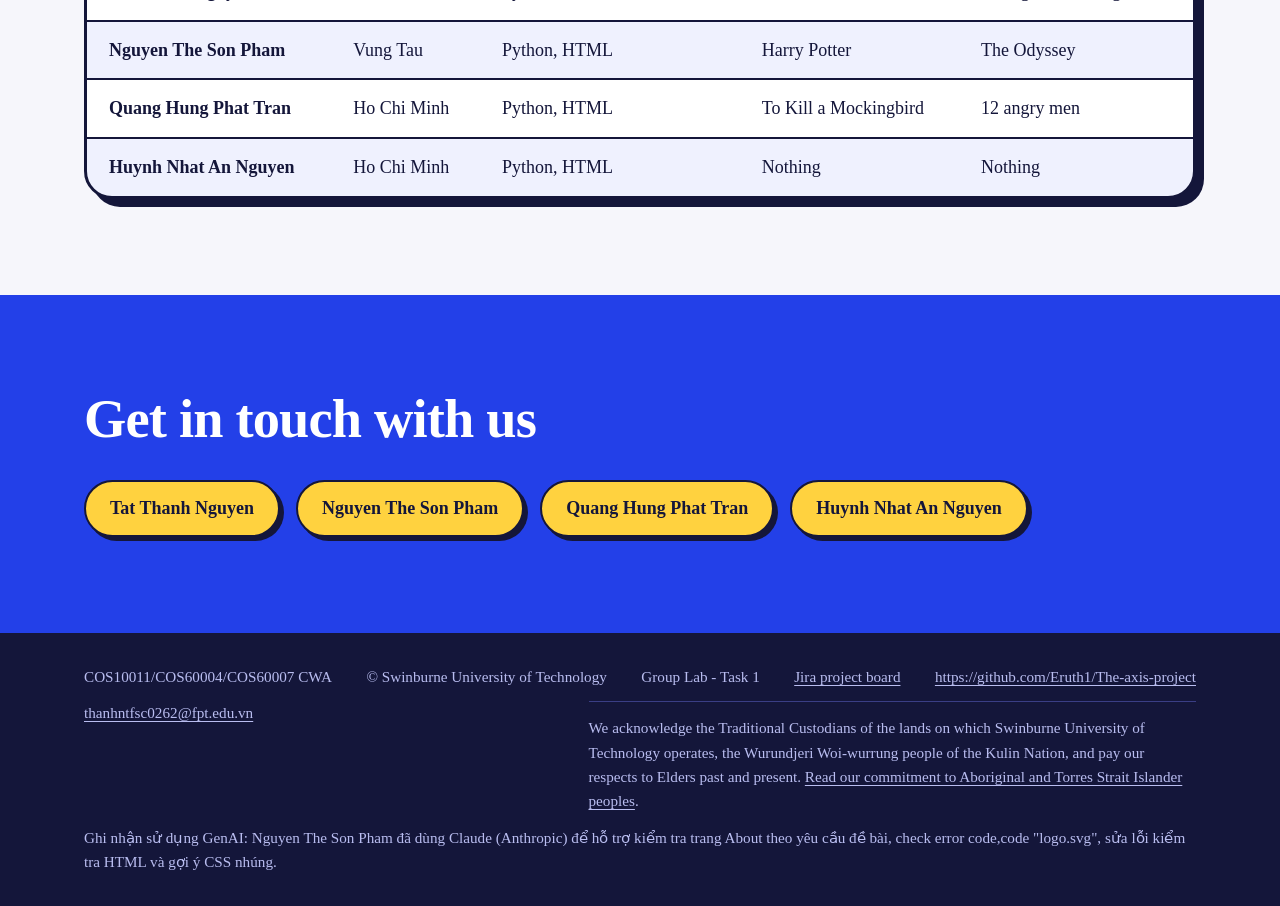
==== commit 3d19d071: "fix" ====
--- a/about.html
+++ b/about.html
@@ -22,7 +22,6 @@
     padding-bottom: 0.5em;
   }
 </style>
-<script src="reelhouse-search.js" defer></script>
 </head>
 <body>
 <input type="checkbox" id="dark" class="sr" aria-label="Dark mode">
@@ -200,8 +199,7 @@
     <p><a href="https://github.com/Eruth1/The-axis-project" target="_blank" rel="noopener">https://github.com/Eruth1/The-axis-project</a></p>
     <p><a href="mailto:thanhntfsc0262@fpt.edu.vn">thanhntfsc0262@fpt.edu.vn</a></p>
     <p class="acknowledgement">We acknowledge the Traditional Custodians of the lands on which Swinburne University of Technology operates, the Wurundjeri Woi-wurrung people of the Kulin Nation, and pay our respects to Elders past and present. <a href="jobs.html#inclusion">Read our commitment to Aboriginal and Torres Strait Islander peoples</a>.</p>
-    <p lang="vi">Ghi nhận sử dụng GenAI: Nguyen Tat Thanh đã dùng Claude (Anthropic) để hỗ trợ kiểm tra trang About theo yêu cầu đề bài, check error code,code "logo.svg", sửa lỗi kiểm tra HTML và gợi ý CSS nhúng.</p>
-    <p lang="en">GenAI acknowledgement: Nguyen Tat Thanh used Claude (Anthropic) to check the About page against the brief, check error codes,code "logo.svg", fix HTML validation errors and suggest embedded CSS.</p>
+    <p lang="vi">Ghi nhận sử dụng GenAI: Nguyen The Son Pham đã dùng Claude (Anthropic) để hỗ trợ kiểm tra trang About theo yêu cầu đề bài, check error code,code "logo.svg", sửa lỗi kiểm tra HTML và gợi ý CSS nhúng.</p>
   </div>
 </footer>
 
